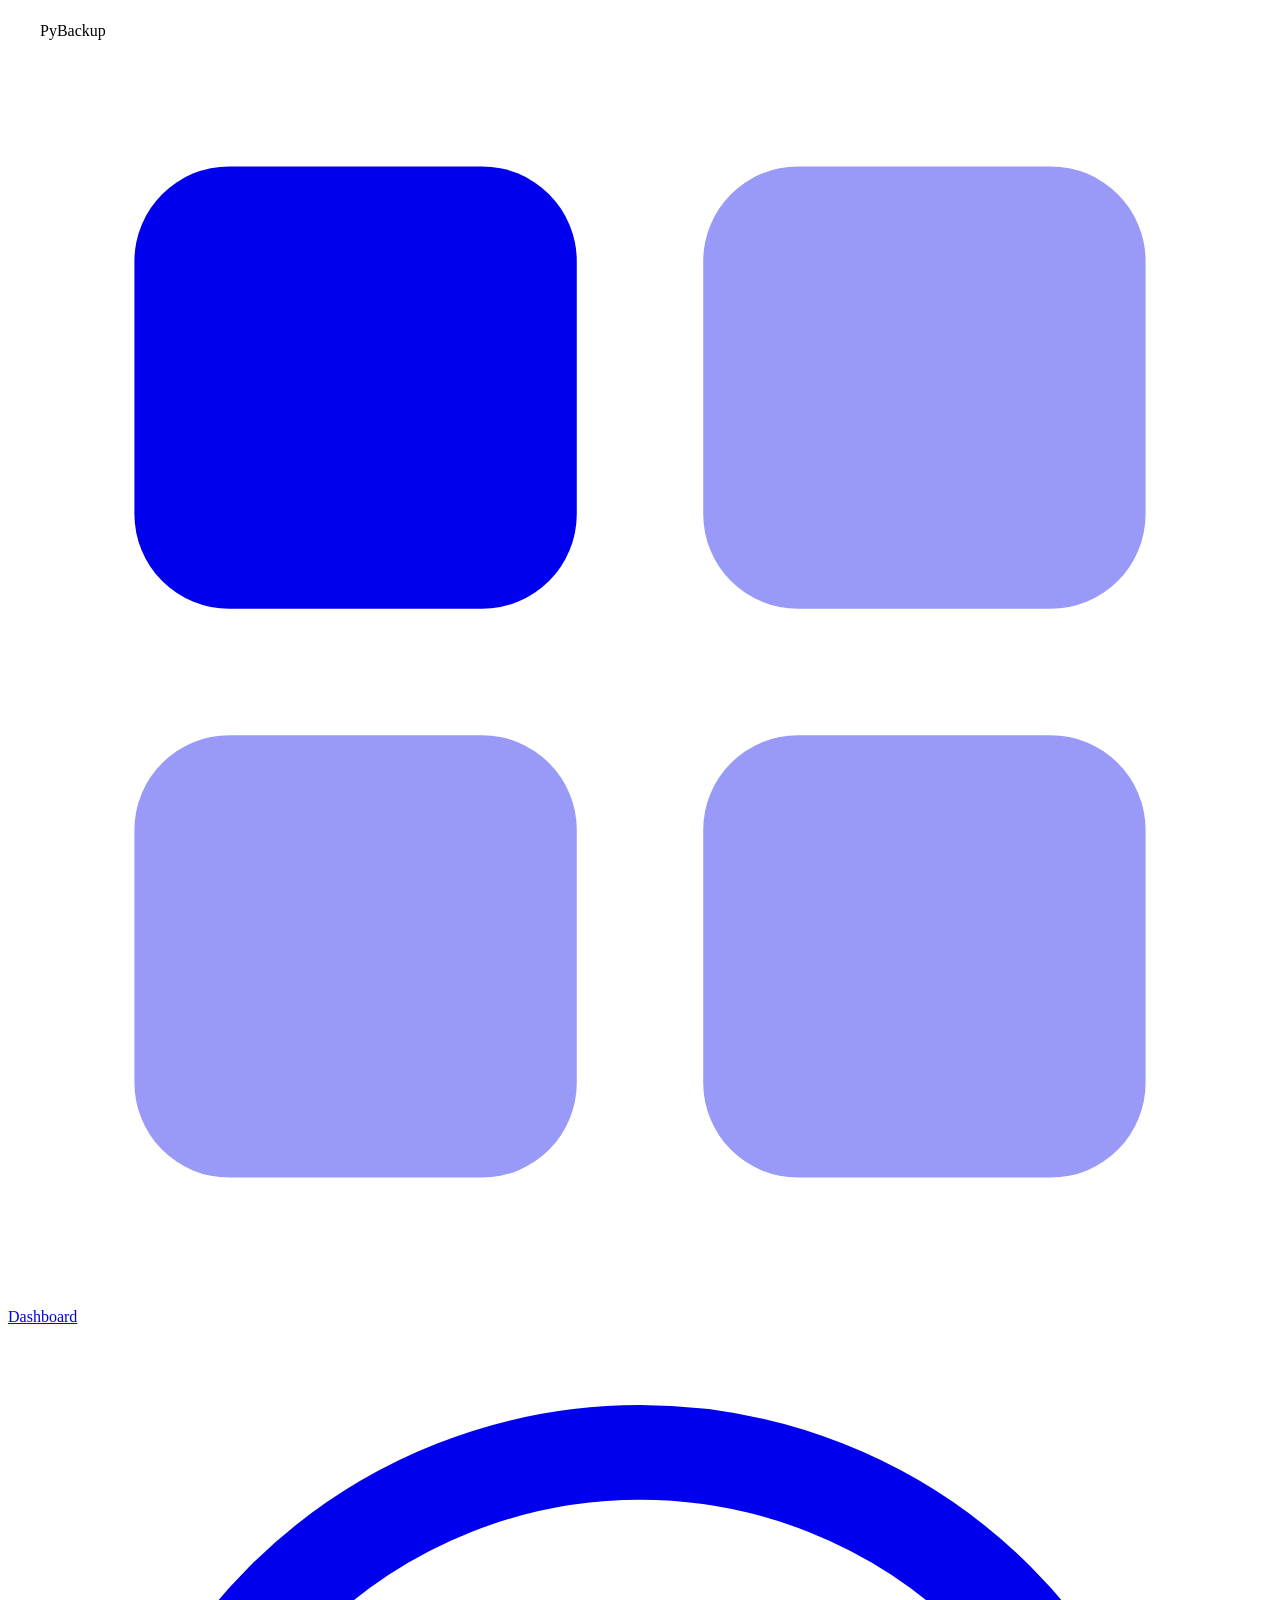
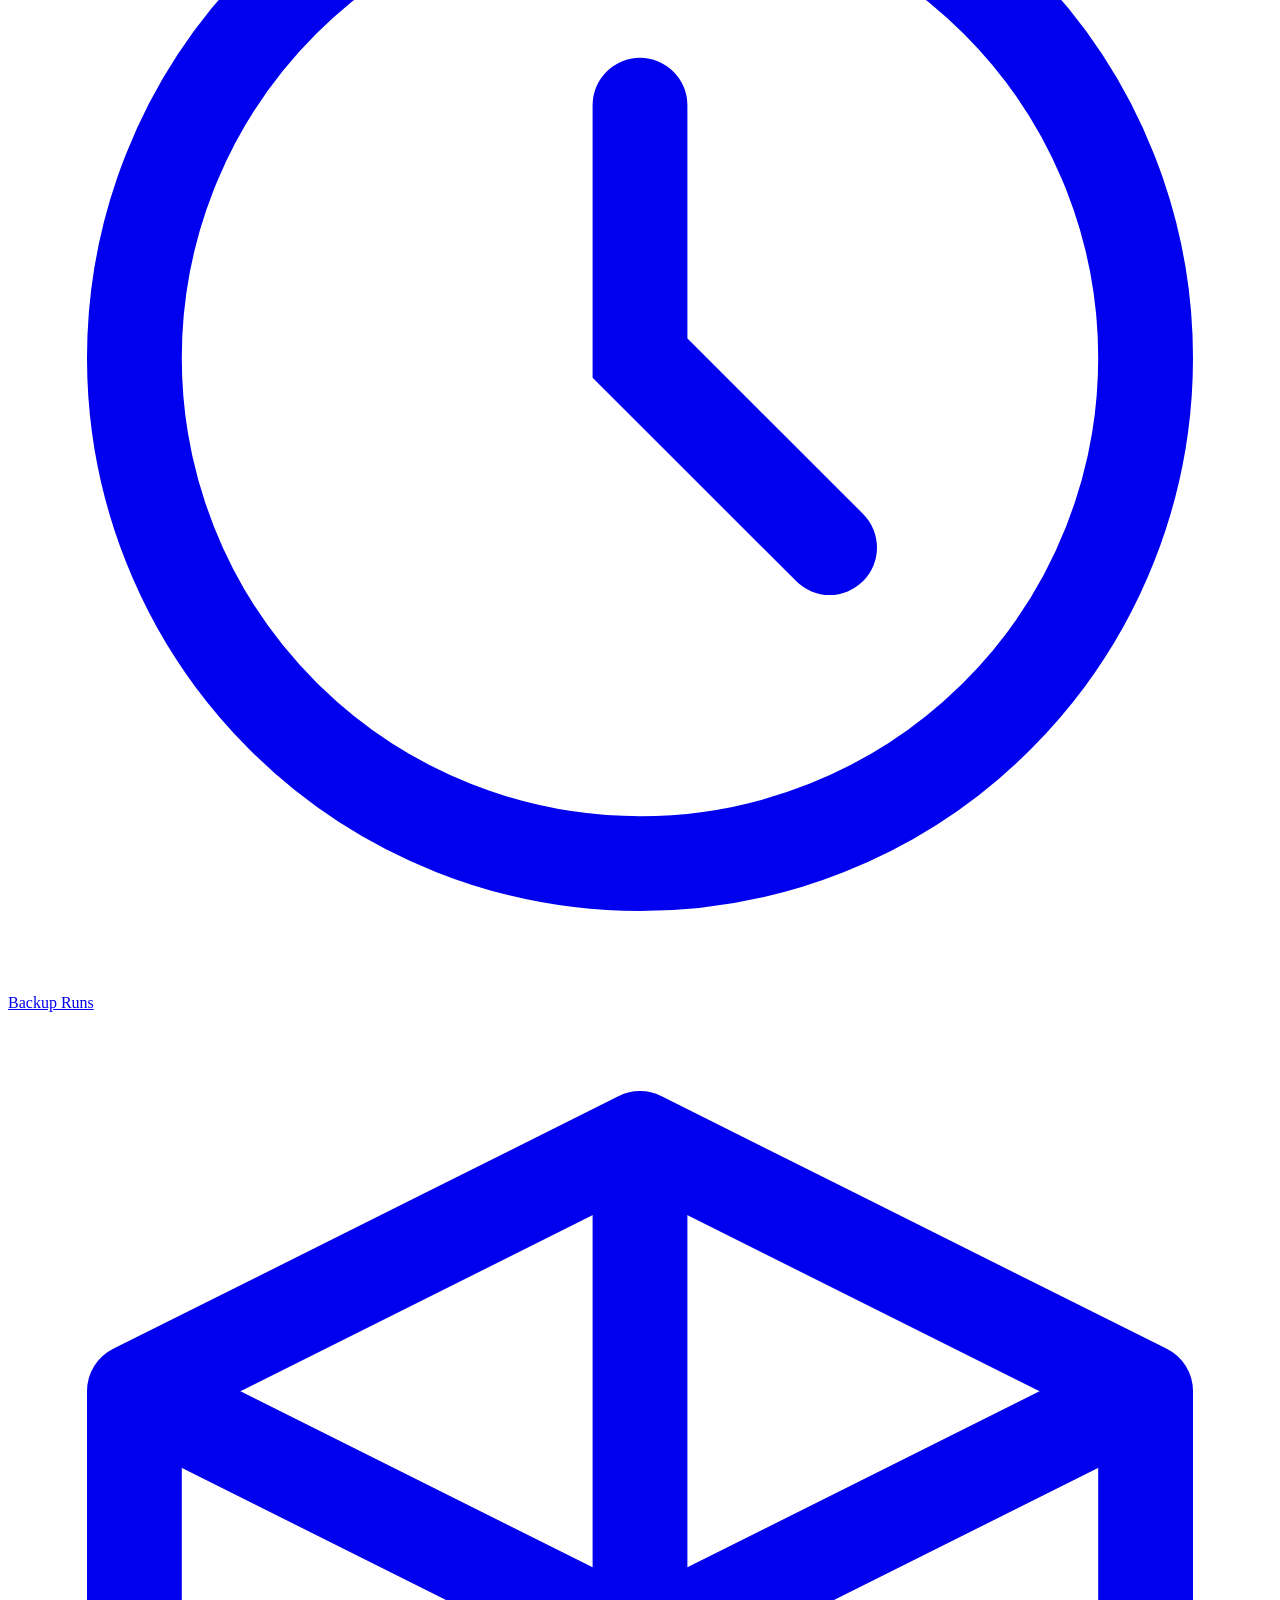
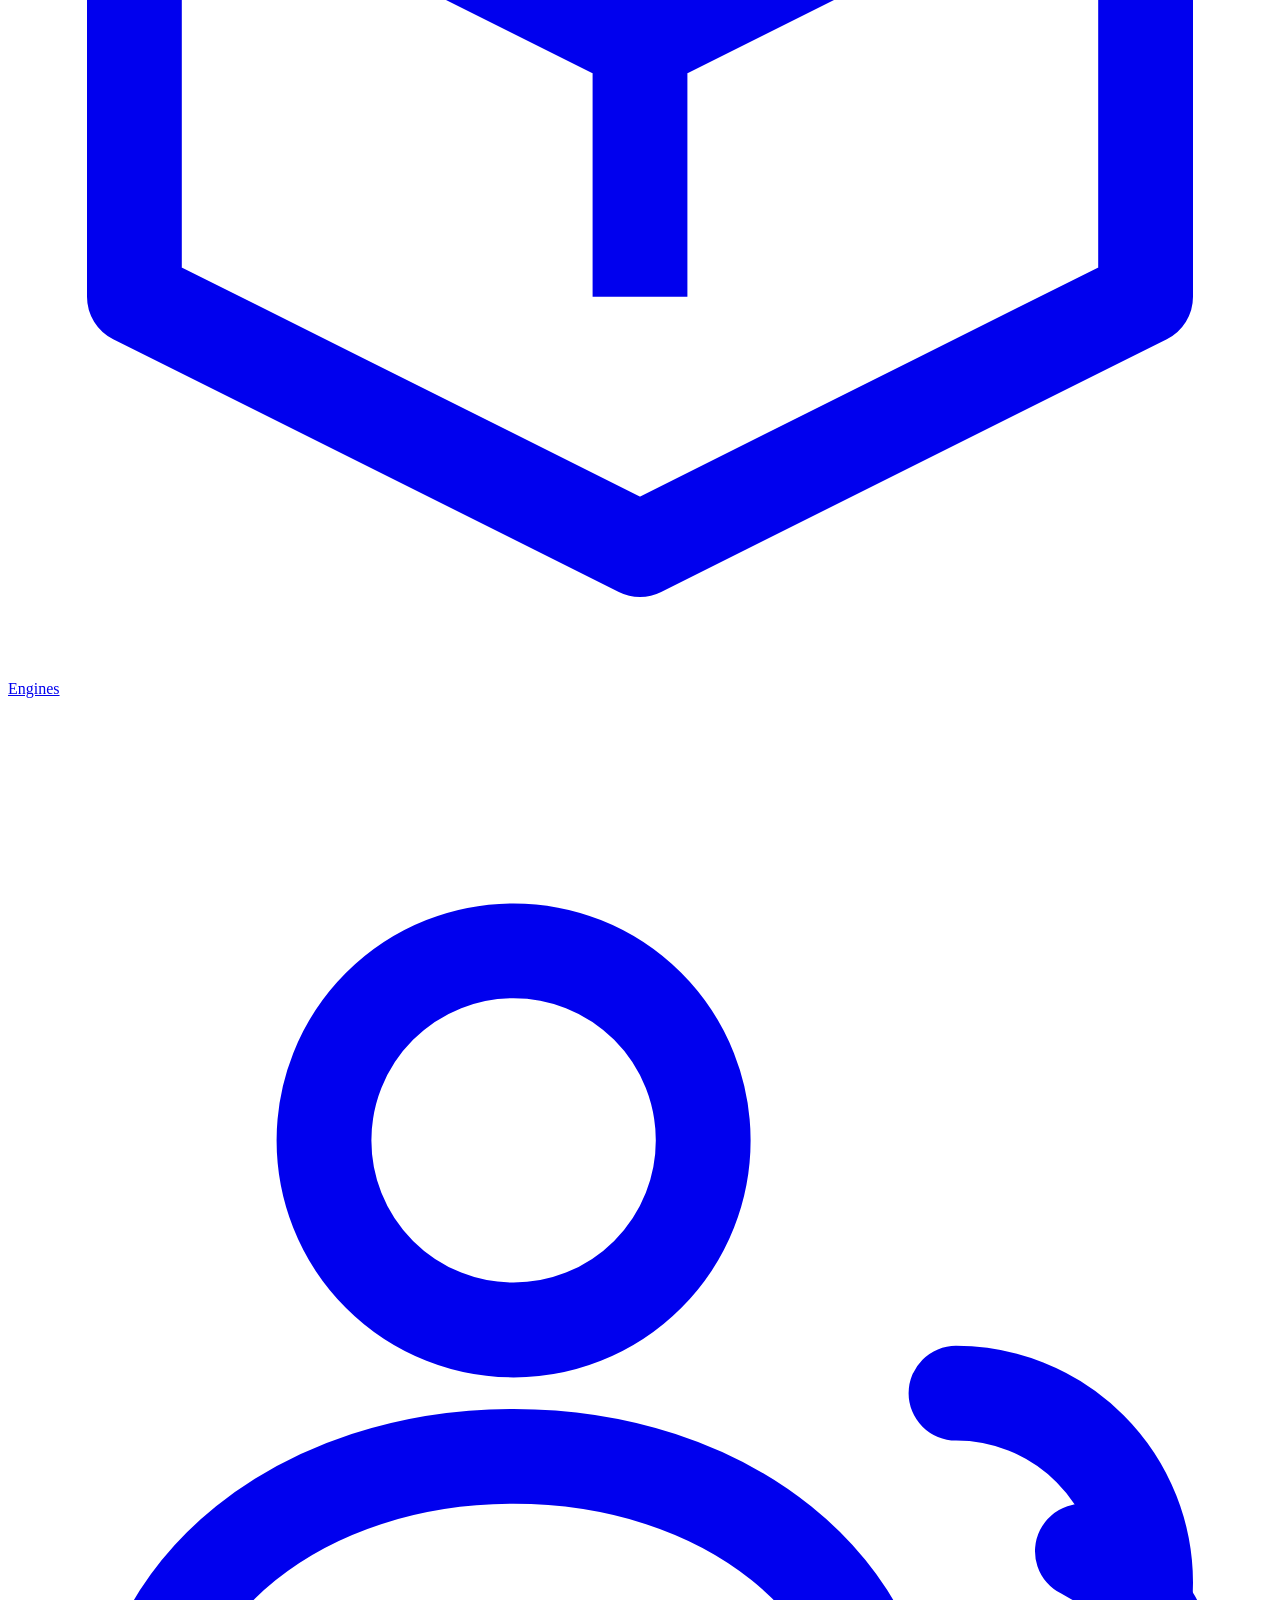
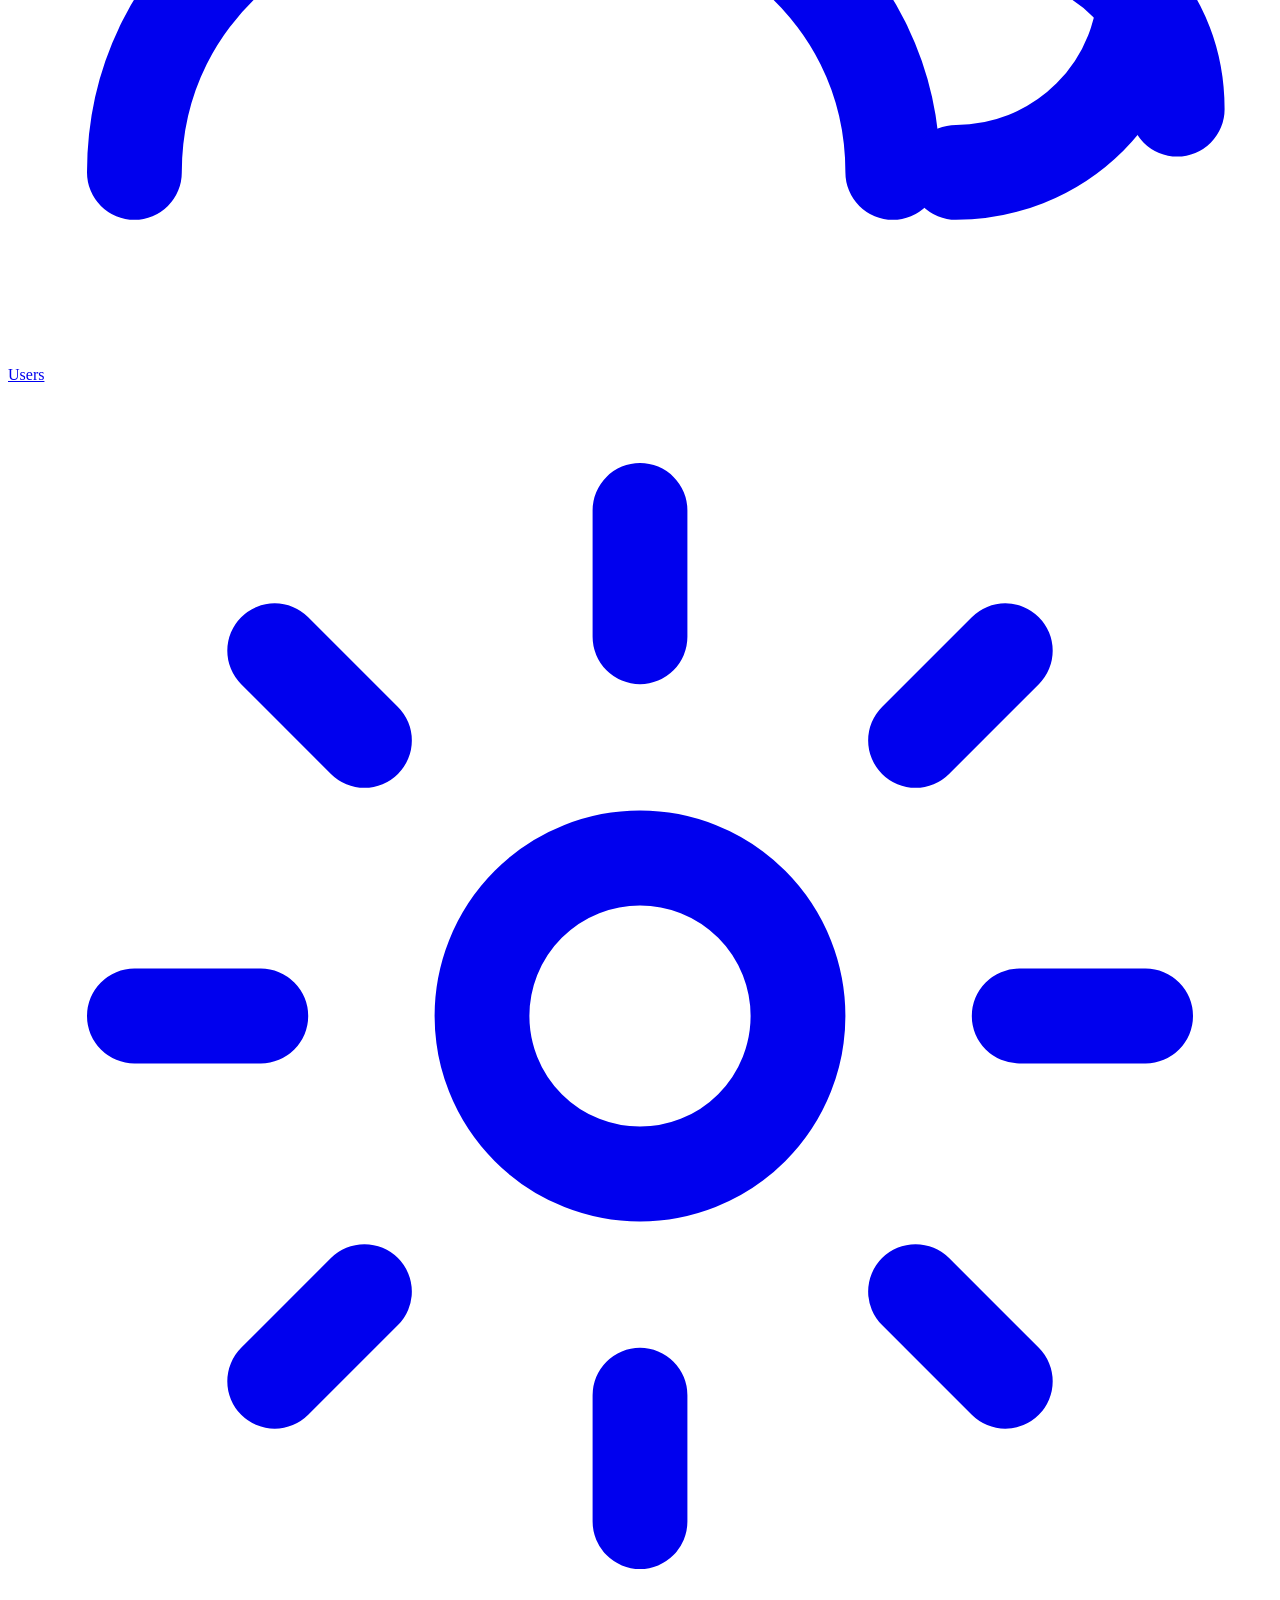
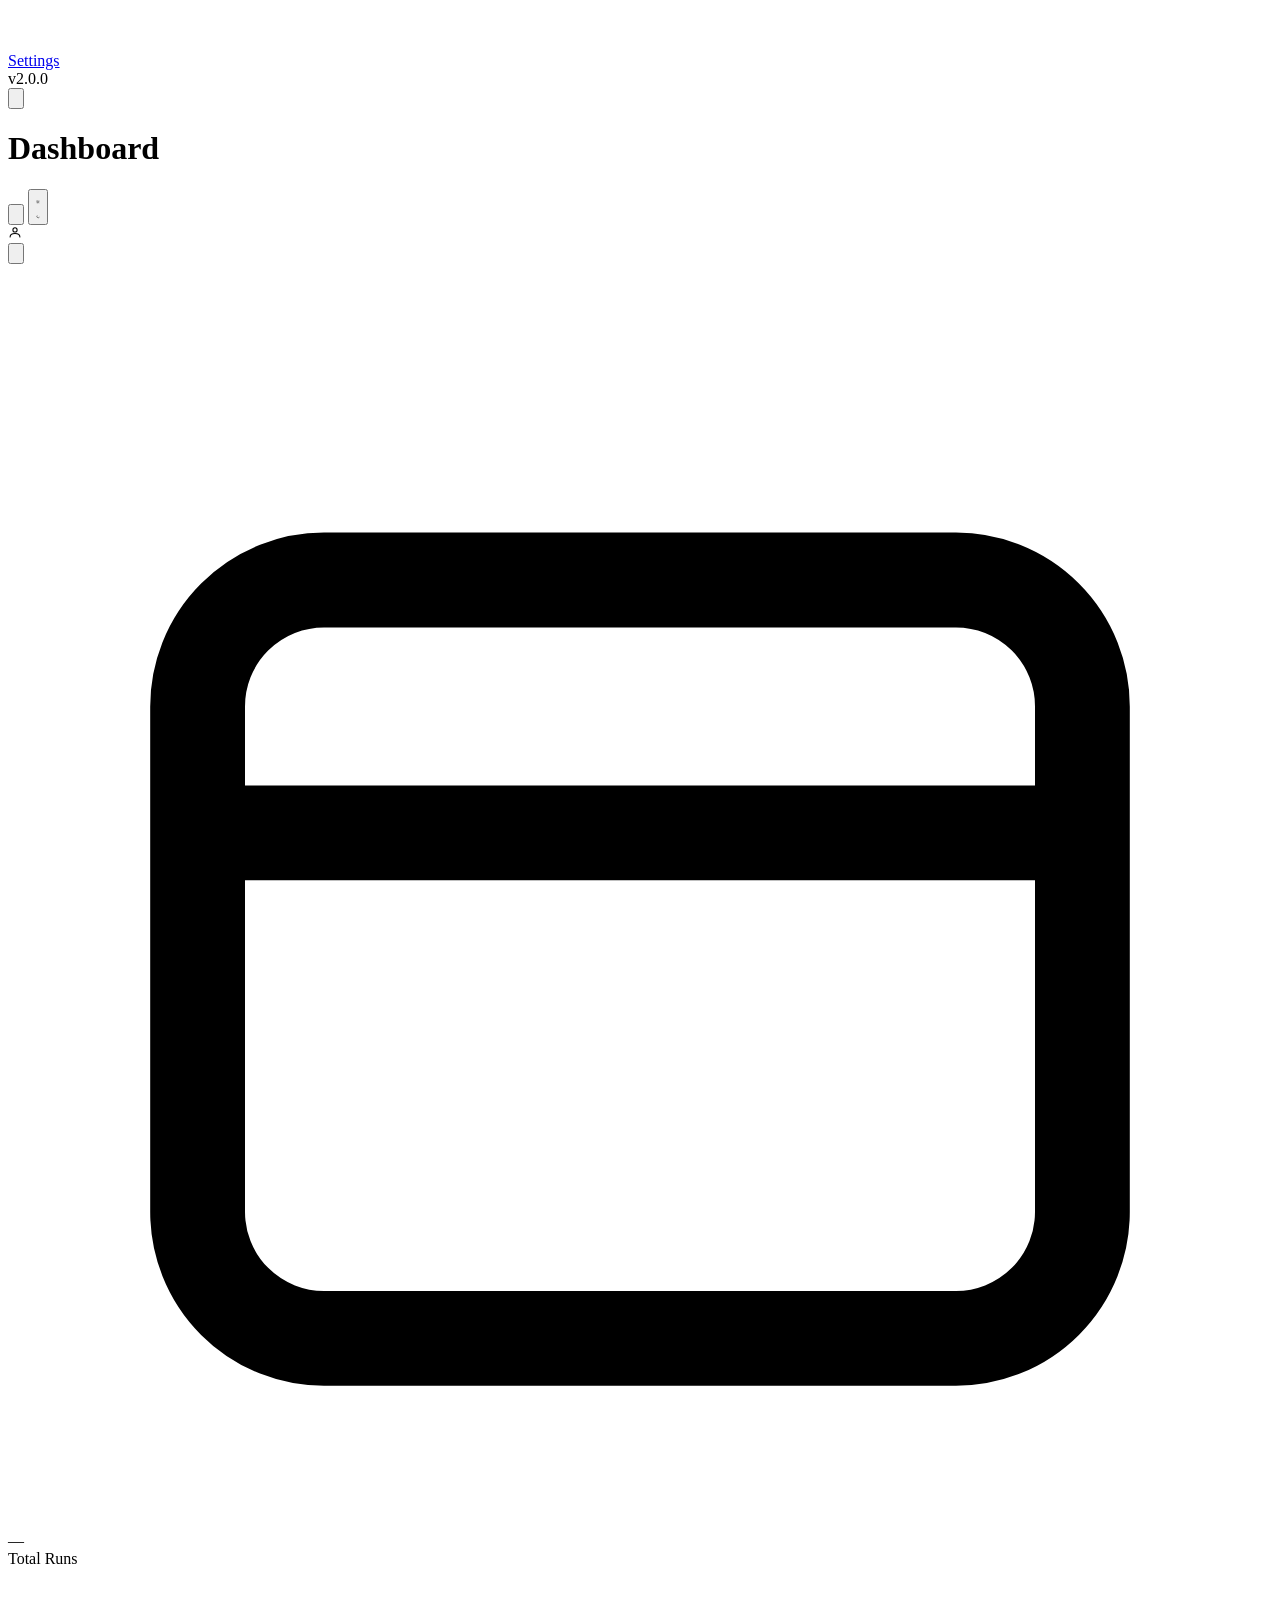
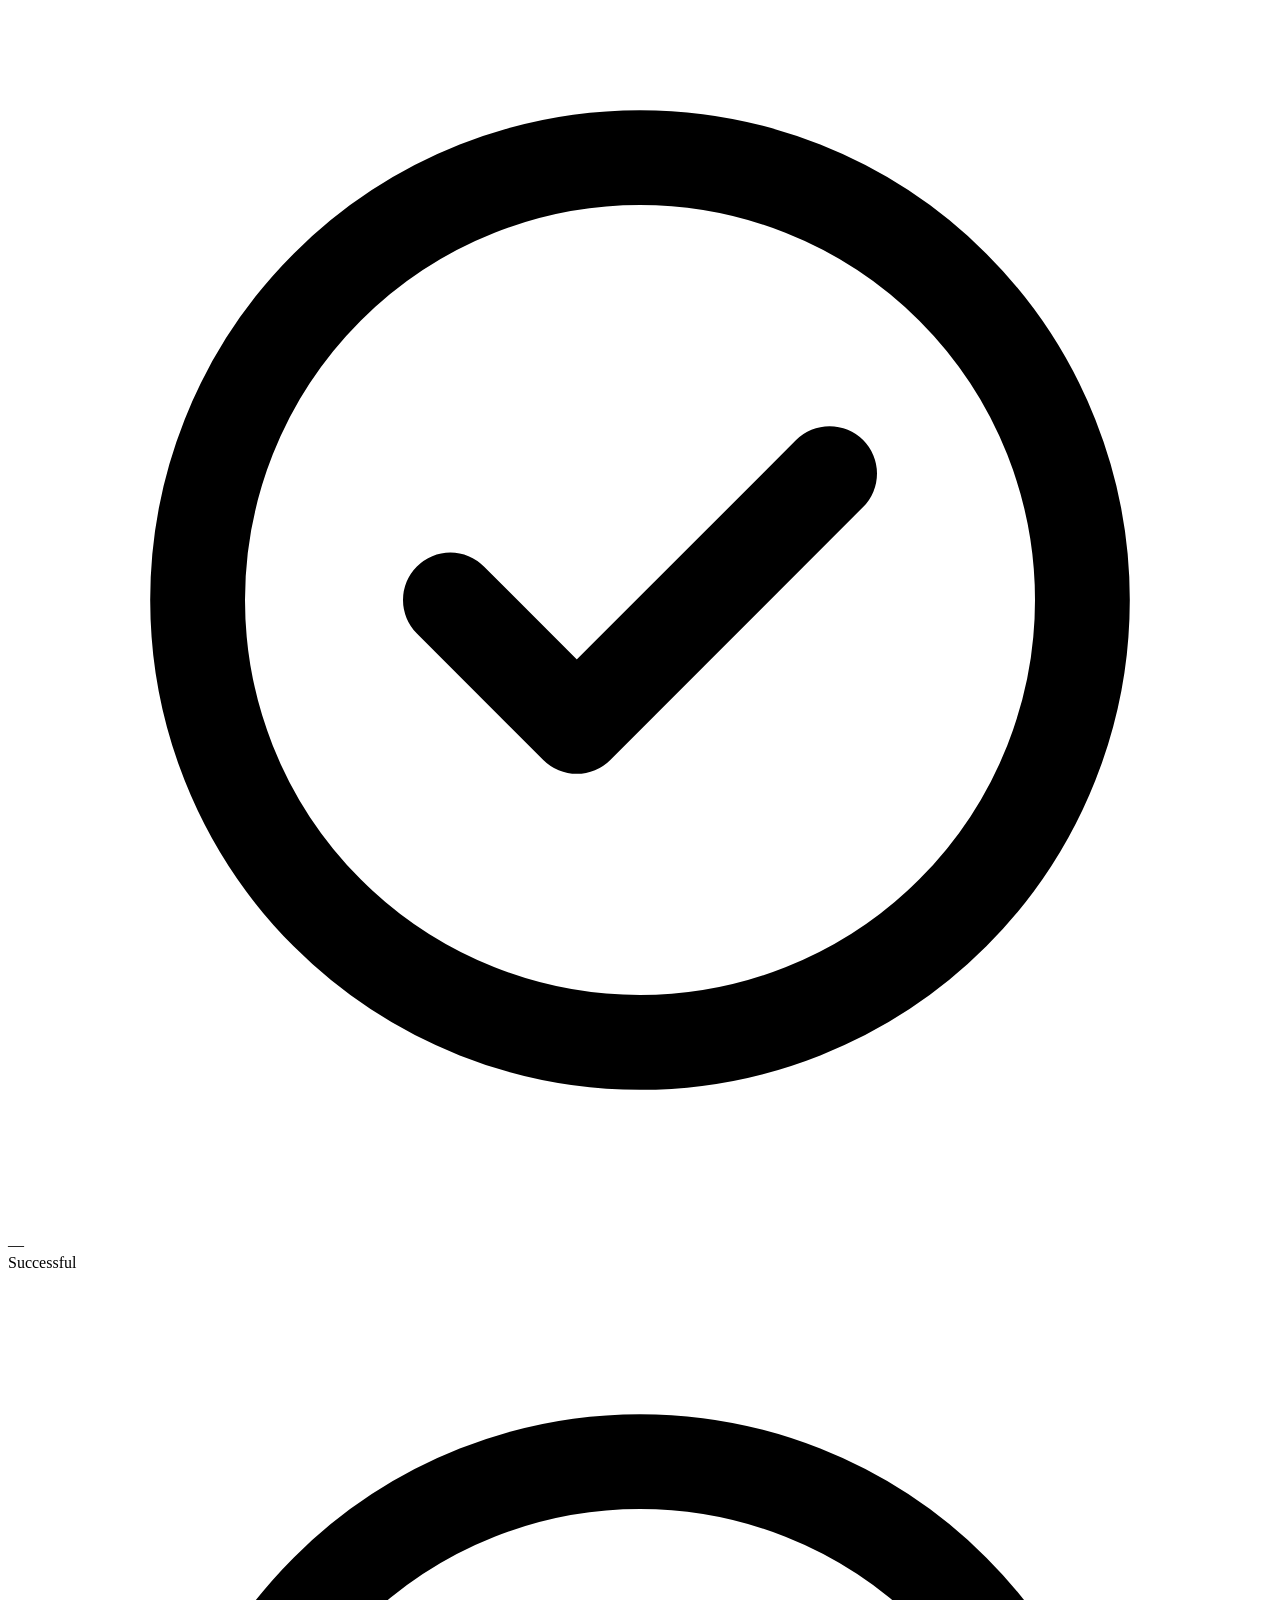
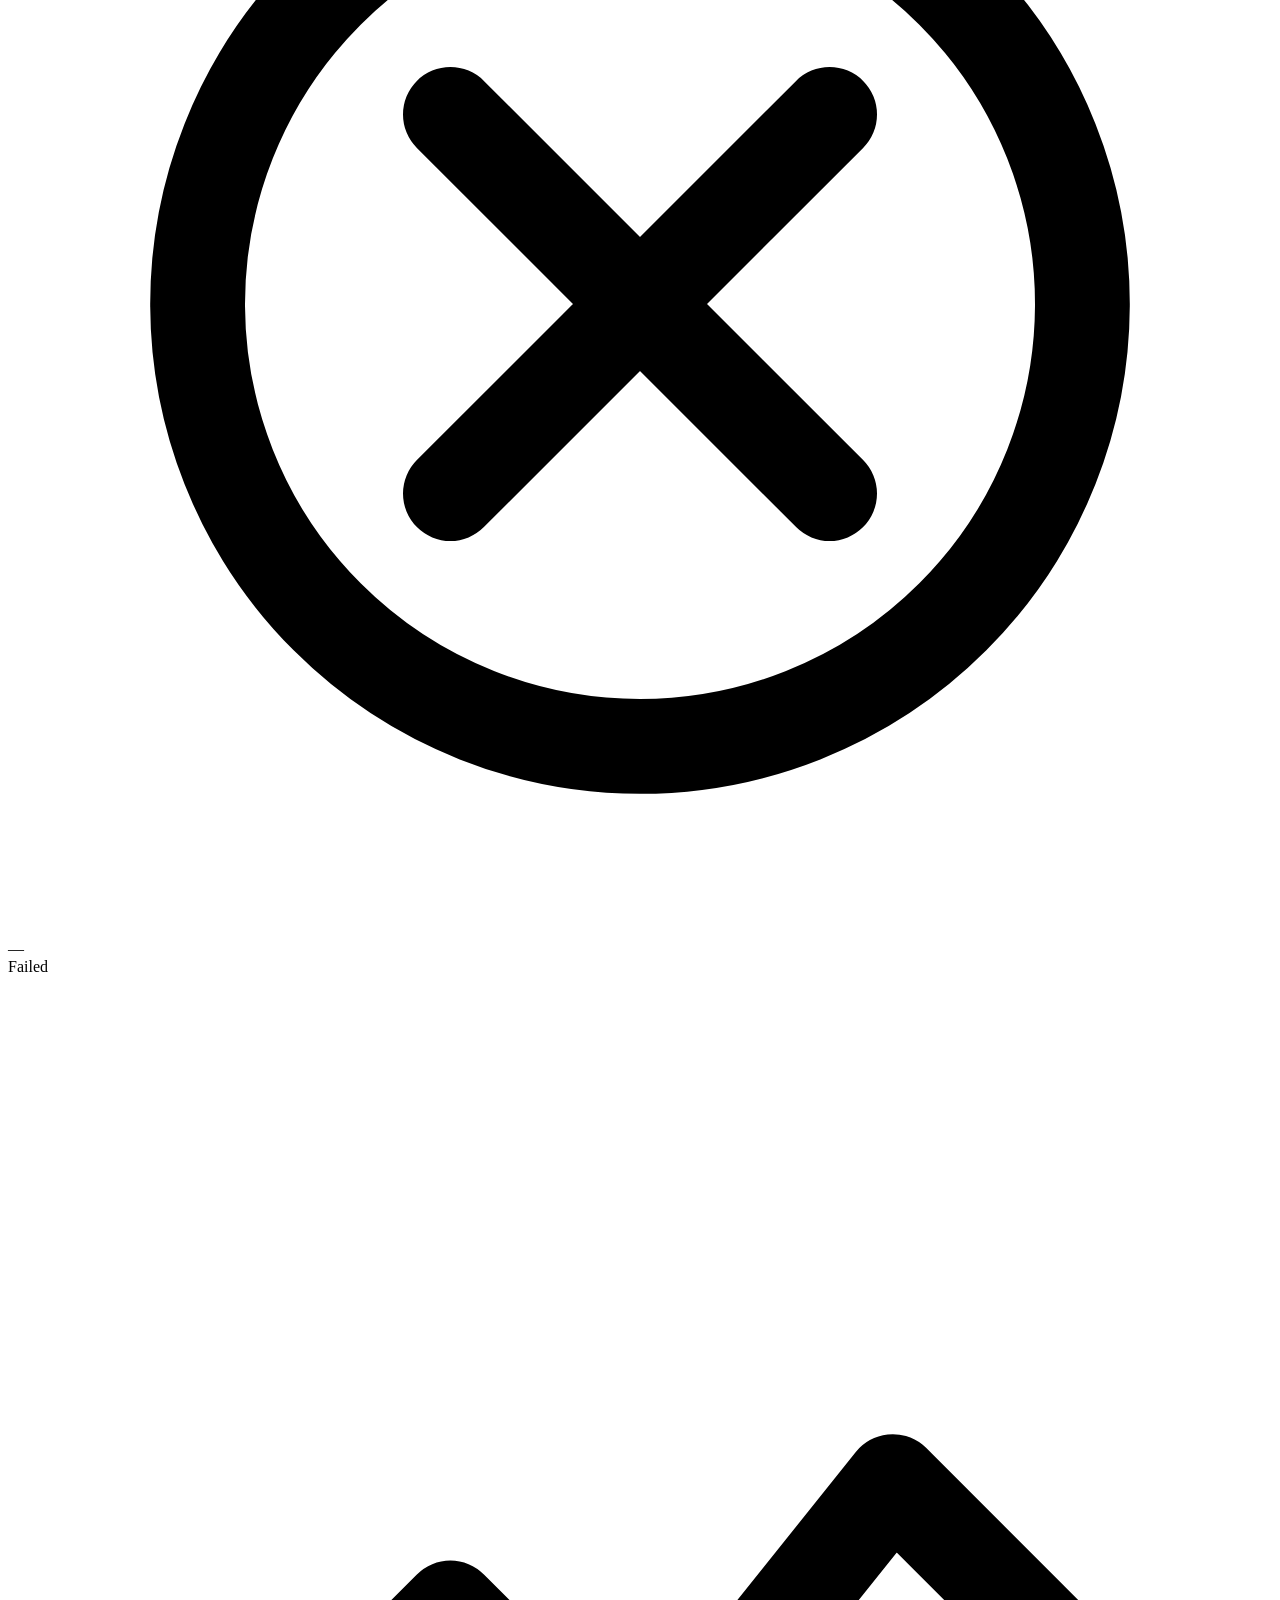
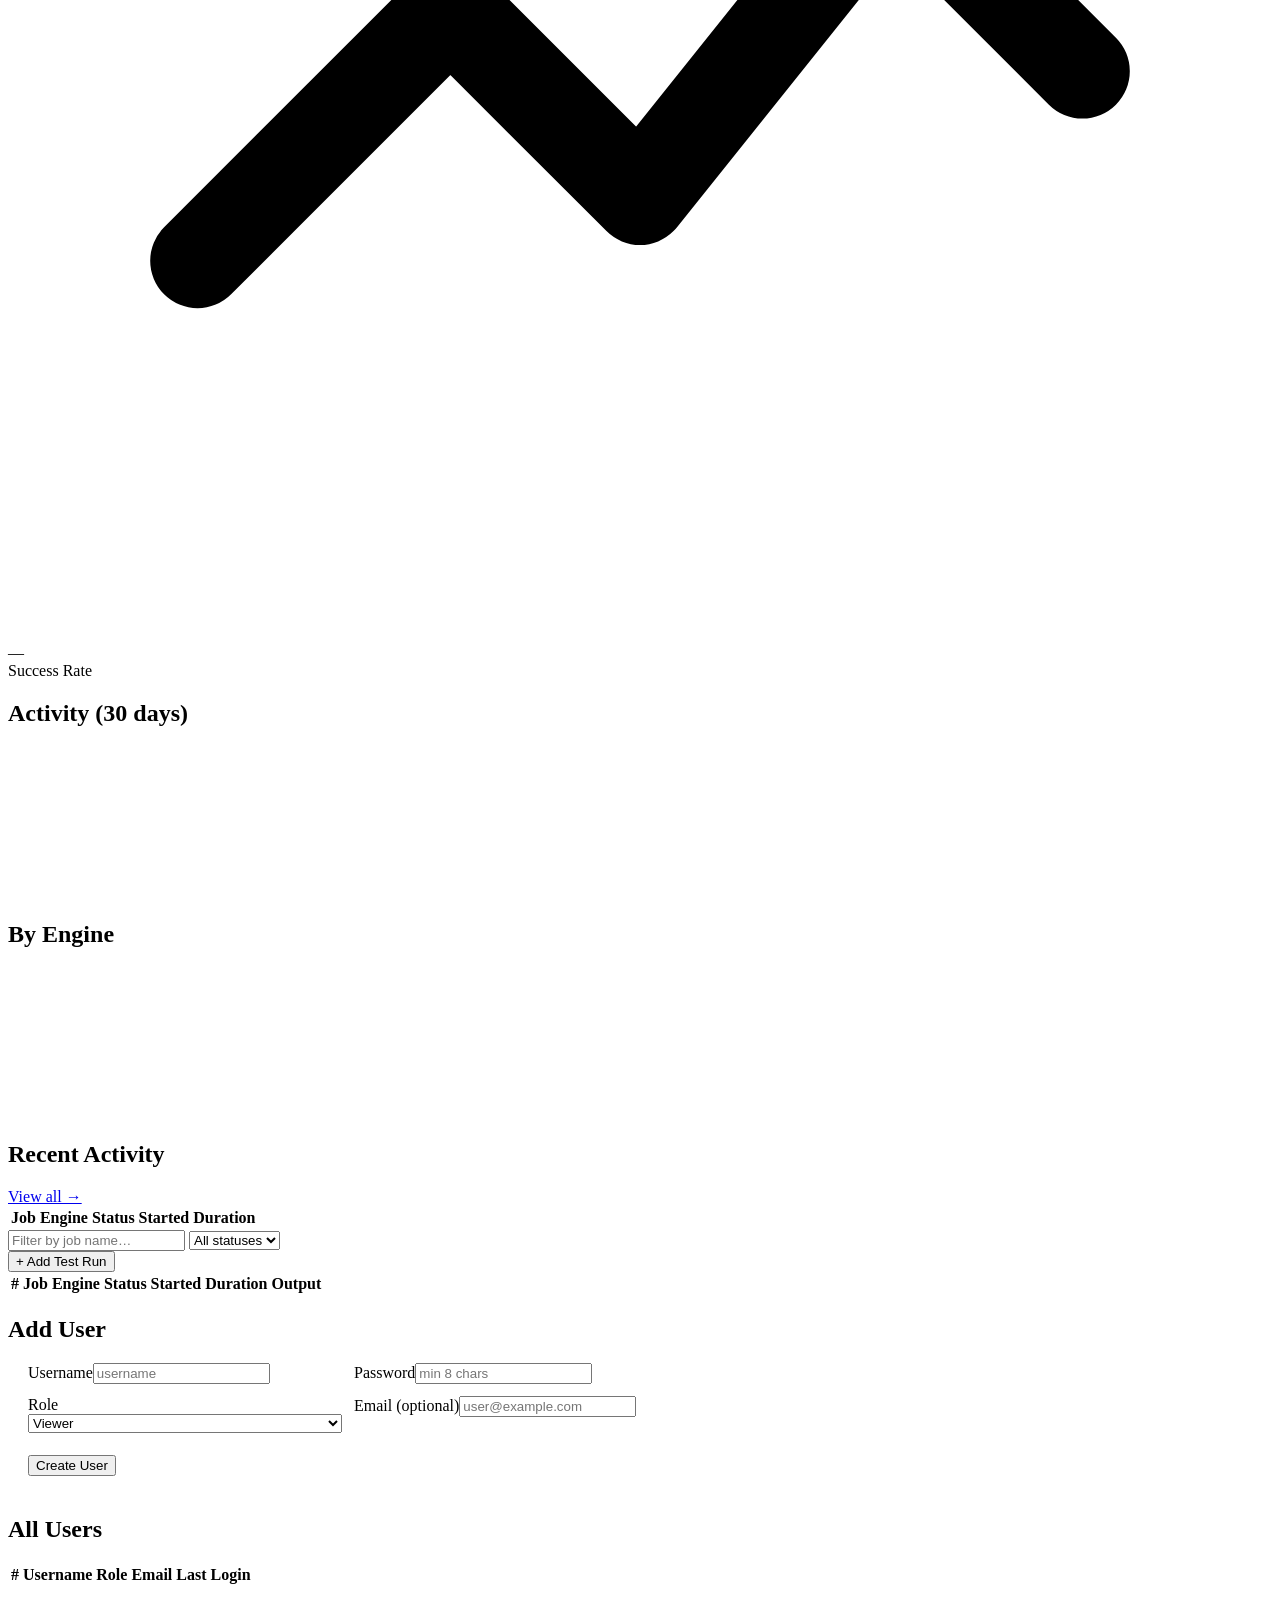
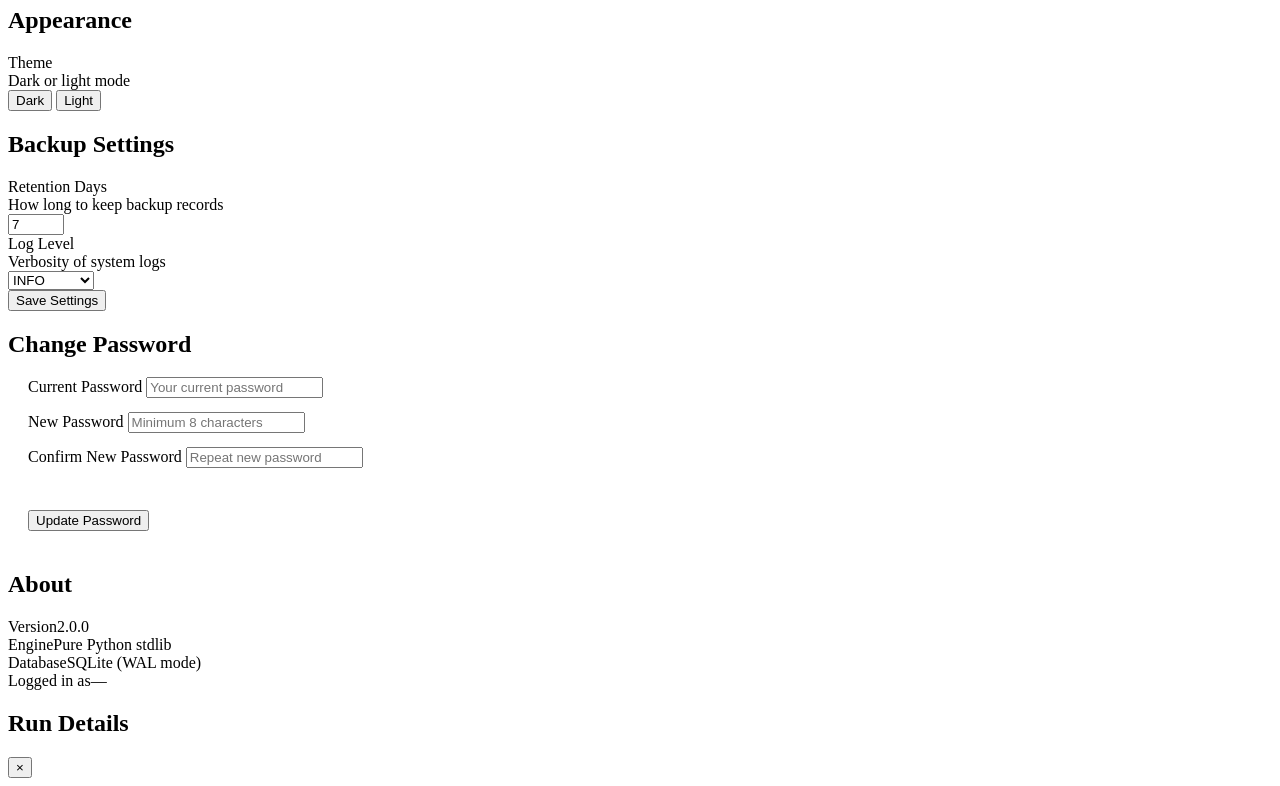
==== pybackup/static/index.html @ f3ea87f6 "Add Login System" ====
<!DOCTYPE html>
<html lang="en" data-theme="dark">
<head>
  <meta charset="UTF-8"/>
  <meta name="viewport" content="width=device-width, initial-scale=1.0"/>
  <title>PyBackup — Dashboard</title>
  <link rel="preconnect" href="https://fonts.googleapis.com"/>
  <link rel="preconnect" href="https://fonts.gstatic.com" crossorigin/>
  <link href="https://fonts.googleapis.com/css2?family=Space+Grotesk:wght@400;500;600;700&family=Inter:wght@300;400;500;600&display=swap" rel="stylesheet"/>
  <link rel="stylesheet" href="/css/app.css"/>
</head>
<body>

<aside class="sidebar" id="sidebar">
  <div class="sidebar-logo">
    <svg width="28" height="28" viewBox="0 0 28 28" fill="none">
      <rect width="28" height="28" rx="8" fill="var(--accent)"/>
      <path d="M7 9h14M7 14h14M7 19h9" stroke="white" stroke-width="2" stroke-linecap="round"/>
    </svg>
    <span class="logo-text">PyBackup</span>
  </div>
  <nav class="sidebar-nav">
    <a class="nav-item active" data-view="dashboard" href="#">
      <svg viewBox="0 0 20 20" fill="none"><rect x="2" y="2" width="7" height="7" rx="1.5" fill="currentColor"/><rect x="11" y="2" width="7" height="7" rx="1.5" fill="currentColor" opacity=".4"/><rect x="2" y="11" width="7" height="7" rx="1.5" fill="currentColor" opacity=".4"/><rect x="11" y="11" width="7" height="7" rx="1.5" fill="currentColor" opacity=".4"/></svg>
      Dashboard
    </a>
    <a class="nav-item" data-view="runs" href="#">
      <svg viewBox="0 0 20 20" fill="none"><circle cx="10" cy="10" r="8" stroke="currentColor" stroke-width="1.5"/><path d="M10 6v4l3 3" stroke="currentColor" stroke-width="1.5" stroke-linecap="round"/></svg>
      Backup Runs
    </a>
    <a class="nav-item" data-view="engines" href="#">
      <svg viewBox="0 0 20 20" fill="none"><path d="M10 2L2 6v8l8 4 8-4V6l-8-4z" stroke="currentColor" stroke-width="1.5" stroke-linejoin="round"/><path d="M10 2v12M2 6l8 4 8-4" stroke="currentColor" stroke-width="1.5"/></svg>
      Engines
    </a>
    <a class="nav-item" data-view="users" href="#">
      <svg viewBox="0 0 20 20" fill="none"><circle cx="8" cy="7" r="3" stroke="currentColor" stroke-width="1.5"/><path d="M2 17c0-3 2.7-5 6-5s6 2 6 5" stroke="currentColor" stroke-width="1.5" stroke-linecap="round"/><path d="M15 11a3 3 0 0 1 0 6" stroke="currentColor" stroke-width="1.5" stroke-linecap="round"/><path d="M17 13.5c.8.4 1.5 1.3 1.5 2.5" stroke="currentColor" stroke-width="1.5" stroke-linecap="round"/></svg>
      Users
    </a>
    <a class="nav-item" data-view="settings" href="#">
      <svg viewBox="0 0 20 20" fill="none"><circle cx="10" cy="10" r="2.5" stroke="currentColor" stroke-width="1.5"/><path d="M10 2v2M10 16v2M2 10h2M16 10h2M4.22 4.22l1.42 1.42M14.36 14.36l1.42 1.42M4.22 15.78l1.42-1.42M14.36 5.64l1.42-1.42" stroke="currentColor" stroke-width="1.5" stroke-linecap="round"/></svg>
      Settings
    </a>
  </nav>
  <div class="sidebar-footer">
    <span class="version-badge">v2.0.0</span>
  </div>
</aside>

<div class="main-wrapper">
  <header class="topbar">
    <div class="topbar-left">
      <button class="menu-btn" id="menuToggle">
        <svg viewBox="0 0 20 20" fill="none"><path d="M3 5h14M3 10h14M3 15h14" stroke="currentColor" stroke-width="1.5" stroke-linecap="round"/></svg>
      </button>
      <h1 class="topbar-title" id="pageTitle">Dashboard</h1>
    </div>
    <div class="topbar-right">
      <div class="status-dot" id="statusDot"></div>
      <button class="icon-btn" id="refreshBtn">
        <svg viewBox="0 0 20 20" fill="none"><path d="M4 10a6 6 0 1 0 1.2-3.6" stroke="currentColor" stroke-width="1.5" stroke-linecap="round"/><path d="M4 5v4h4" stroke="currentColor" stroke-width="1.5" stroke-linecap="round" stroke-linejoin="round"/></svg>
      </button>
      <button class="theme-toggle" id="themeToggle">
        <svg class="icon-sun" viewBox="0 0 20 20" fill="none"><circle cx="10" cy="10" r="4" stroke="currentColor" stroke-width="1.5"/><path d="M10 2v2M10 16v2M2 10h2M16 10h2M4.22 4.22l1.42 1.42M14.36 14.36l1.42 1.42M4.22 15.78l1.42-1.42M14.36 5.64l1.42-1.42" stroke="currentColor" stroke-width="1.5" stroke-linecap="round"/></svg>
        <svg class="icon-moon" viewBox="0 0 20 20" fill="none"><path d="M17 13A7 7 0 0 1 7 3a7 7 0 1 0 10 10z" stroke="currentColor" stroke-width="1.5" stroke-linecap="round"/></svg>
      </button>
      <div class="user-chip">
        <svg viewBox="0 0 20 20" fill="none" width="14" height="14"><circle cx="10" cy="7" r="3" stroke="currentColor" stroke-width="1.5"/><path d="M3 17c0-3 3.1-5 7-5s7 2 7 5" stroke="currentColor" stroke-width="1.5" stroke-linecap="round"/></svg>
        <span id="userBadge"></span>
      </div>
      <button class="icon-btn" id="logoutBtn" title="Logout">
        <svg viewBox="0 0 20 20" fill="none"><path d="M13 15l3-5-3-5M16 10H8M8 4H5a1 1 0 0 0-1 1v10a1 1 0 0 0 1 1h3" stroke="currentColor" stroke-width="1.5" stroke-linecap="round" stroke-linejoin="round"/></svg>
      </button>
    </div>
  </header>

  <!-- Dashboard -->
  <section class="view active" id="view-dashboard">
    <div class="stats-grid">
      <div class="stat-card"><div class="stat-icon stat-blue"><svg viewBox="0 0 20 20" fill="none"><rect x="3" y="5" width="14" height="12" rx="2" stroke="currentColor" stroke-width="1.5"/><path d="M3 9h14" stroke="currentColor" stroke-width="1.5"/></svg></div><div class="stat-body"><div class="stat-value" id="valTotal">—</div><div class="stat-label">Total Runs</div></div></div>
      <div class="stat-card"><div class="stat-icon stat-green"><svg viewBox="0 0 20 20" fill="none"><circle cx="10" cy="10" r="7" stroke="currentColor" stroke-width="1.5"/><path d="M7 10l2 2 4-4" stroke="currentColor" stroke-width="1.5" stroke-linecap="round" stroke-linejoin="round"/></svg></div><div class="stat-body"><div class="stat-value" id="valSuccess">—</div><div class="stat-label">Successful</div></div></div>
      <div class="stat-card"><div class="stat-icon stat-red"><svg viewBox="0 0 20 20" fill="none"><circle cx="10" cy="10" r="7" stroke="currentColor" stroke-width="1.5"/><path d="M13 7l-6 6M7 7l6 6" stroke="currentColor" stroke-width="1.5" stroke-linecap="round"/></svg></div><div class="stat-body"><div class="stat-value" id="valFailed">—</div><div class="stat-label">Failed</div></div></div>
      <div class="stat-card"><div class="stat-icon stat-purple"><svg viewBox="0 0 20 20" fill="none"><path d="M3 14l4-4 3 3 4-5 3 3" stroke="currentColor" stroke-width="1.5" stroke-linecap="round" stroke-linejoin="round"/></svg></div><div class="stat-body"><div class="stat-value" id="valRate">—</div><div class="stat-label">Success Rate</div></div></div>
    </div>
    <div class="panel-row">
      <div class="panel" style="flex:2"><div class="panel-header"><h2>Activity (30 days)</h2></div><div class="chart-container"><canvas id="activityChart"></canvas></div></div>
      <div class="panel" style="flex:1"><div class="panel-header"><h2>By Engine</h2></div><div class="chart-container"><canvas id="engineChart"></canvas></div></div>
    </div>
    <div class="panel">
      <div class="panel-header"><h2>Recent Activity</h2><a class="panel-link" data-view="runs" href="#">View all →</a></div>
      <div class="table-wrap">
        <table class="data-table"><thead><tr><th>Job</th><th>Engine</th><th>Status</th><th>Started</th><th>Duration</th></tr></thead><tbody id="recentBody"></tbody></table>
      </div>
    </div>
  </section>

  <!-- Runs -->
  <section class="view" id="view-runs">
    <div class="runs-toolbar">
      <div class="filter-group">
        <input class="search-input" id="runSearch" type="text" placeholder="Filter by job name…"/>
        <select class="select-input" id="runStatusFilter">
          <option value="">All statuses</option>
          <option value="success">Success</option>
          <option value="failed">Failed</option>
          <option value="crashed">Crashed</option>
          <option value="running">Running</option>
        </select>
      </div>
      <button class="btn btn-primary" id="addTestRunBtn">+ Add Test Run</button>
    </div>
    <div class="panel">
      <div class="table-wrap">
        <table class="data-table"><thead><tr><th>#</th><th>Job</th><th>Engine</th><th>Status</th><th>Started</th><th>Duration</th><th>Output</th><th></th></tr></thead><tbody id="runsBody"></tbody></table>
      </div>
      <div class="pagination" id="runsPagination"></div>
    </div>
  </section>

  <!-- Engines -->
  <section class="view" id="view-engines">
    <div class="engines-grid" id="enginesGrid"></div>
  </section>

  <!-- Users (admin) -->
  <section class="view" id="view-users">
    <div class="panel" style="max-width:680px;margin-bottom:20px">
      <div class="panel-header"><h2>Add User</h2></div>
      <form id="addUserForm" style="padding:0 20px 20px">
        <div style="display:grid;grid-template-columns:1fr 1fr;gap:12px;margin-top:16px">
          <div><label class="form-label-sm">Username</label><input class="form-input-sm" id="newUsername" type="text" required placeholder="username"/></div>
          <div><label class="form-label-sm">Password</label><input class="form-input-sm" id="newPassword" type="password" required placeholder="min 8 chars" minlength="8"/></div>
          <div><label class="form-label-sm">Role</label>
            <select class="select-input" id="newRole" style="width:100%">
              <option value="viewer">Viewer</option>
              <option value="admin">Admin</option>
            </select>
          </div>
          <div><label class="form-label-sm">Email (optional)</label><input class="form-input-sm" id="newEmail" type="email" placeholder="user@example.com"/></div>
        </div>
        <div style="margin-top:8px;color:var(--red);font-size:.82rem" id="addUserError"></div>
        <button class="btn btn-primary" type="submit" style="margin-top:14px">Create User</button>
      </form>
    </div>
    <div class="panel" id="usersGrid">
      <div class="panel-header"><h2>All Users</h2></div>
      <div class="table-wrap">
        <table class="data-table"><thead><tr><th>#</th><th>Username</th><th>Role</th><th>Email</th><th>Last Login</th><th></th></tr></thead><tbody id="usersBody"></tbody></table>
      </div>
    </div>
  </section>

  <!-- Settings -->
  <section class="view" id="view-settings">
    <div class="panel settings-panel">
      <div class="panel-header"><h2>Appearance</h2></div>
      <div class="settings-form">
        <div class="setting-row">
          <div class="setting-info"><div class="setting-label">Theme</div><div class="setting-desc">Dark or light mode</div></div>
          <div class="theme-selector">
            <button class="theme-btn active" data-theme-val="dark">Dark</button>
            <button class="theme-btn" data-theme-val="light">Light</button>
          </div>
        </div>
      </div>
    </div>

    <div class="panel settings-panel">
      <div class="panel-header"><h2>Backup Settings</h2></div>
      <div class="settings-form">
        <div class="setting-row">
          <div class="setting-info"><div class="setting-label">Retention Days</div><div class="setting-desc">How long to keep backup records</div></div>
          <input class="setting-input" type="number" id="retentionDays" min="1" max="365" value="7"/>
        </div>
        <div class="setting-row">
          <div class="setting-info"><div class="setting-label">Log Level</div><div class="setting-desc">Verbosity of system logs</div></div>
          <select class="select-input" id="logLevel">
            <option value="DEBUG">DEBUG</option>
            <option value="INFO" selected>INFO</option>
            <option value="WARNING">WARNING</option>
            <option value="ERROR">ERROR</option>
          </select>
        </div>
      </div>
      <div class="settings-actions">
        <button class="btn btn-primary" id="saveSettingsBtn">Save Settings</button>
        <span class="save-status" id="saveStatus"></span>
      </div>
    </div>

    <div class="panel settings-panel">
      <div class="panel-header"><h2>Change Password</h2></div>
      <form id="changePasswordForm" style="padding:0 20px 20px">
        <div style="display:flex;flex-direction:column;gap:14px;margin-top:16px;max-width:340px">
          <div>
            <label class="form-label-sm">Current Password</label>
            <input class="form-input-sm" type="password" id="currentPassword" required placeholder="Your current password"/>
          </div>
          <div>
            <label class="form-label-sm">New Password</label>
            <input class="form-input-sm" type="password" id="newPassword2" required placeholder="Minimum 8 characters" minlength="8"/>
          </div>
          <div>
            <label class="form-label-sm">Confirm New Password</label>
            <input class="form-input-sm" type="password" id="confirmPassword" required placeholder="Repeat new password"/>
          </div>
          <div style="color:var(--red);font-size:.82rem" id="changePwError"></div>
          <div style="color:var(--green);font-size:.82rem" id="changePwOk"></div>
          <button class="btn btn-primary" type="submit" style="align-self:flex-start">Update Password</button>
        </div>
      </form>
    </div>

    <div class="panel settings-panel">
      <div class="panel-header"><h2>About</h2></div>
      <div class="about-grid">
        <div class="about-item"><span class="about-key">Version</span><span class="about-val">2.0.0</span></div>
        <div class="about-item"><span class="about-key">Engine</span><span class="about-val">Pure Python stdlib</span></div>
        <div class="about-item"><span class="about-key">Database</span><span class="about-val">SQLite (WAL mode)</span></div>
        <div class="about-item"><span class="about-key">Logged in as</span><span class="about-val" id="currentUserInfo">—</span></div>
      </div>
    </div>
  </section>
</div>

<div class="modal-overlay" id="modalOverlay">
  <div class="modal"><div class="modal-header"><h2 id="modalTitle">Run Details</h2><button class="modal-close" id="modalClose">×</button></div><div class="modal-body" id="modalBody"></div></div>
</div>
<div class="toast" id="toast"></div>
<script src="/js/app.js"></script>
</body>
</html>
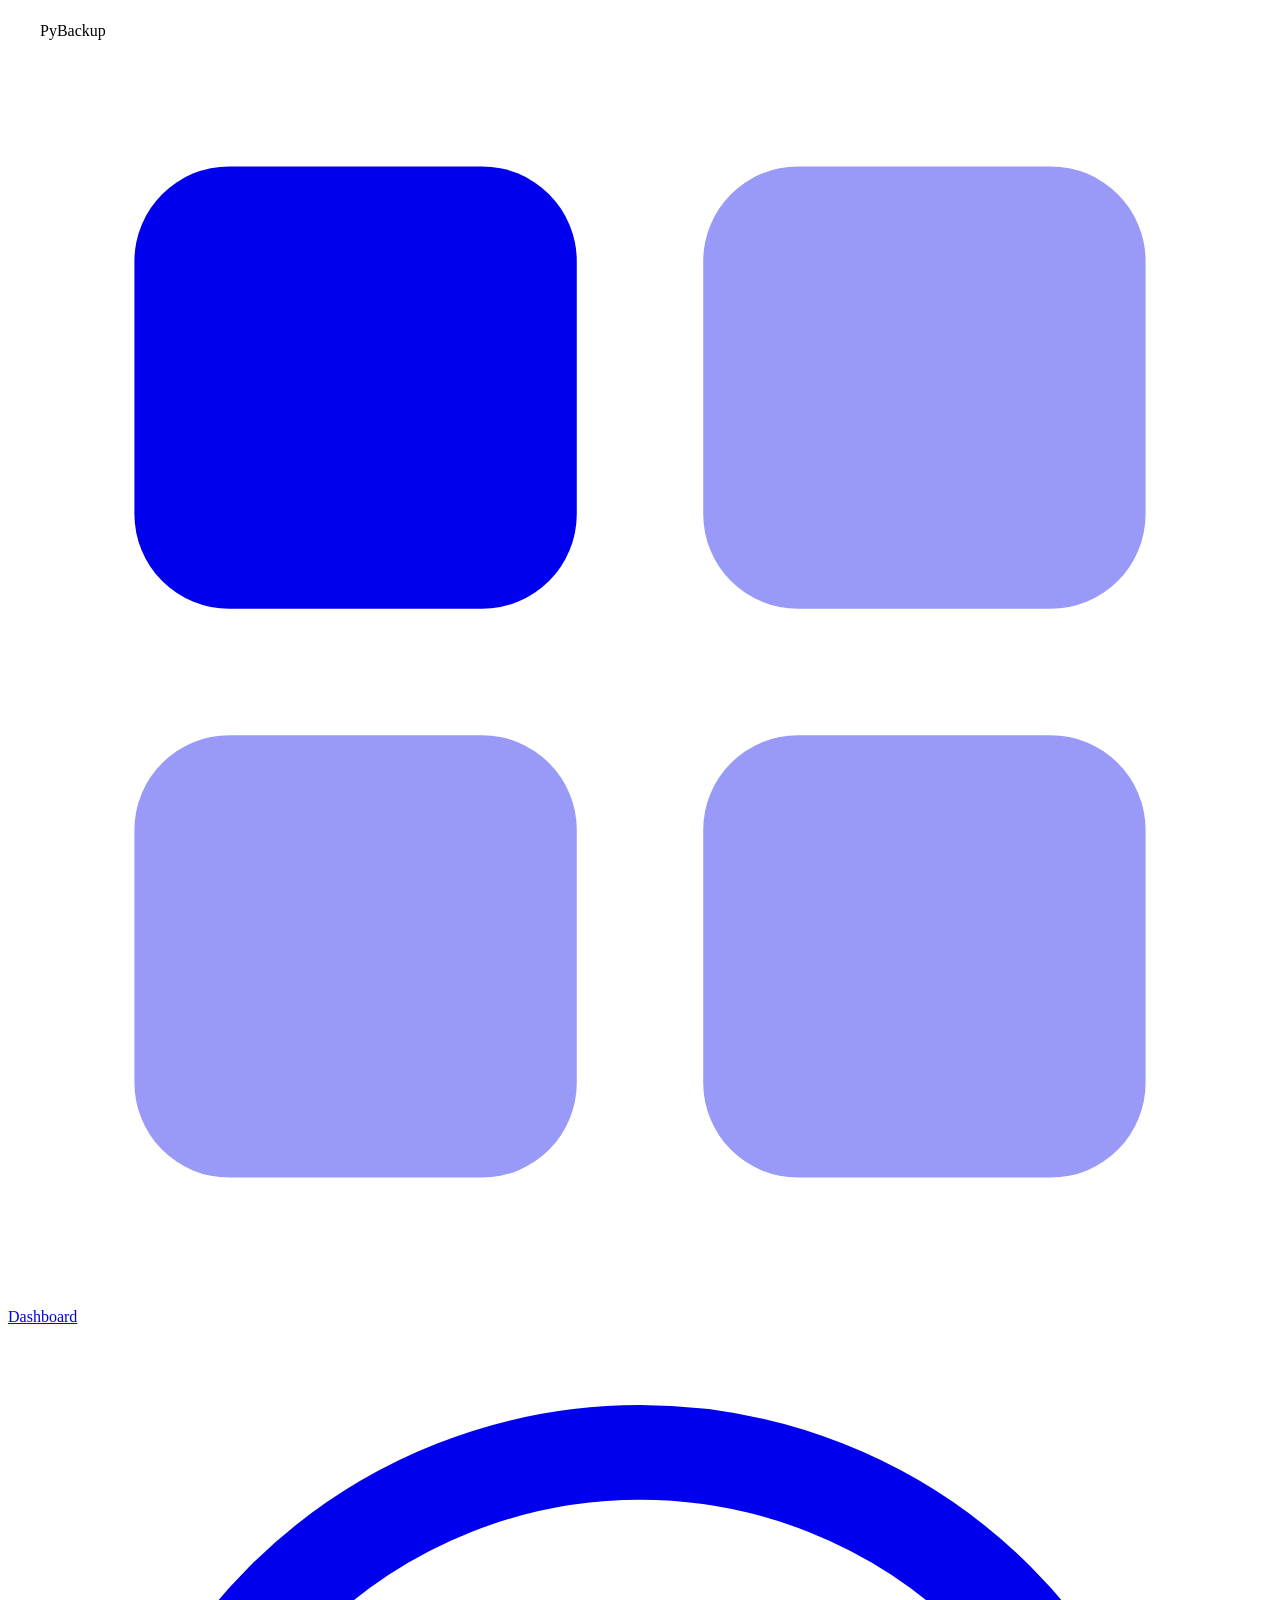
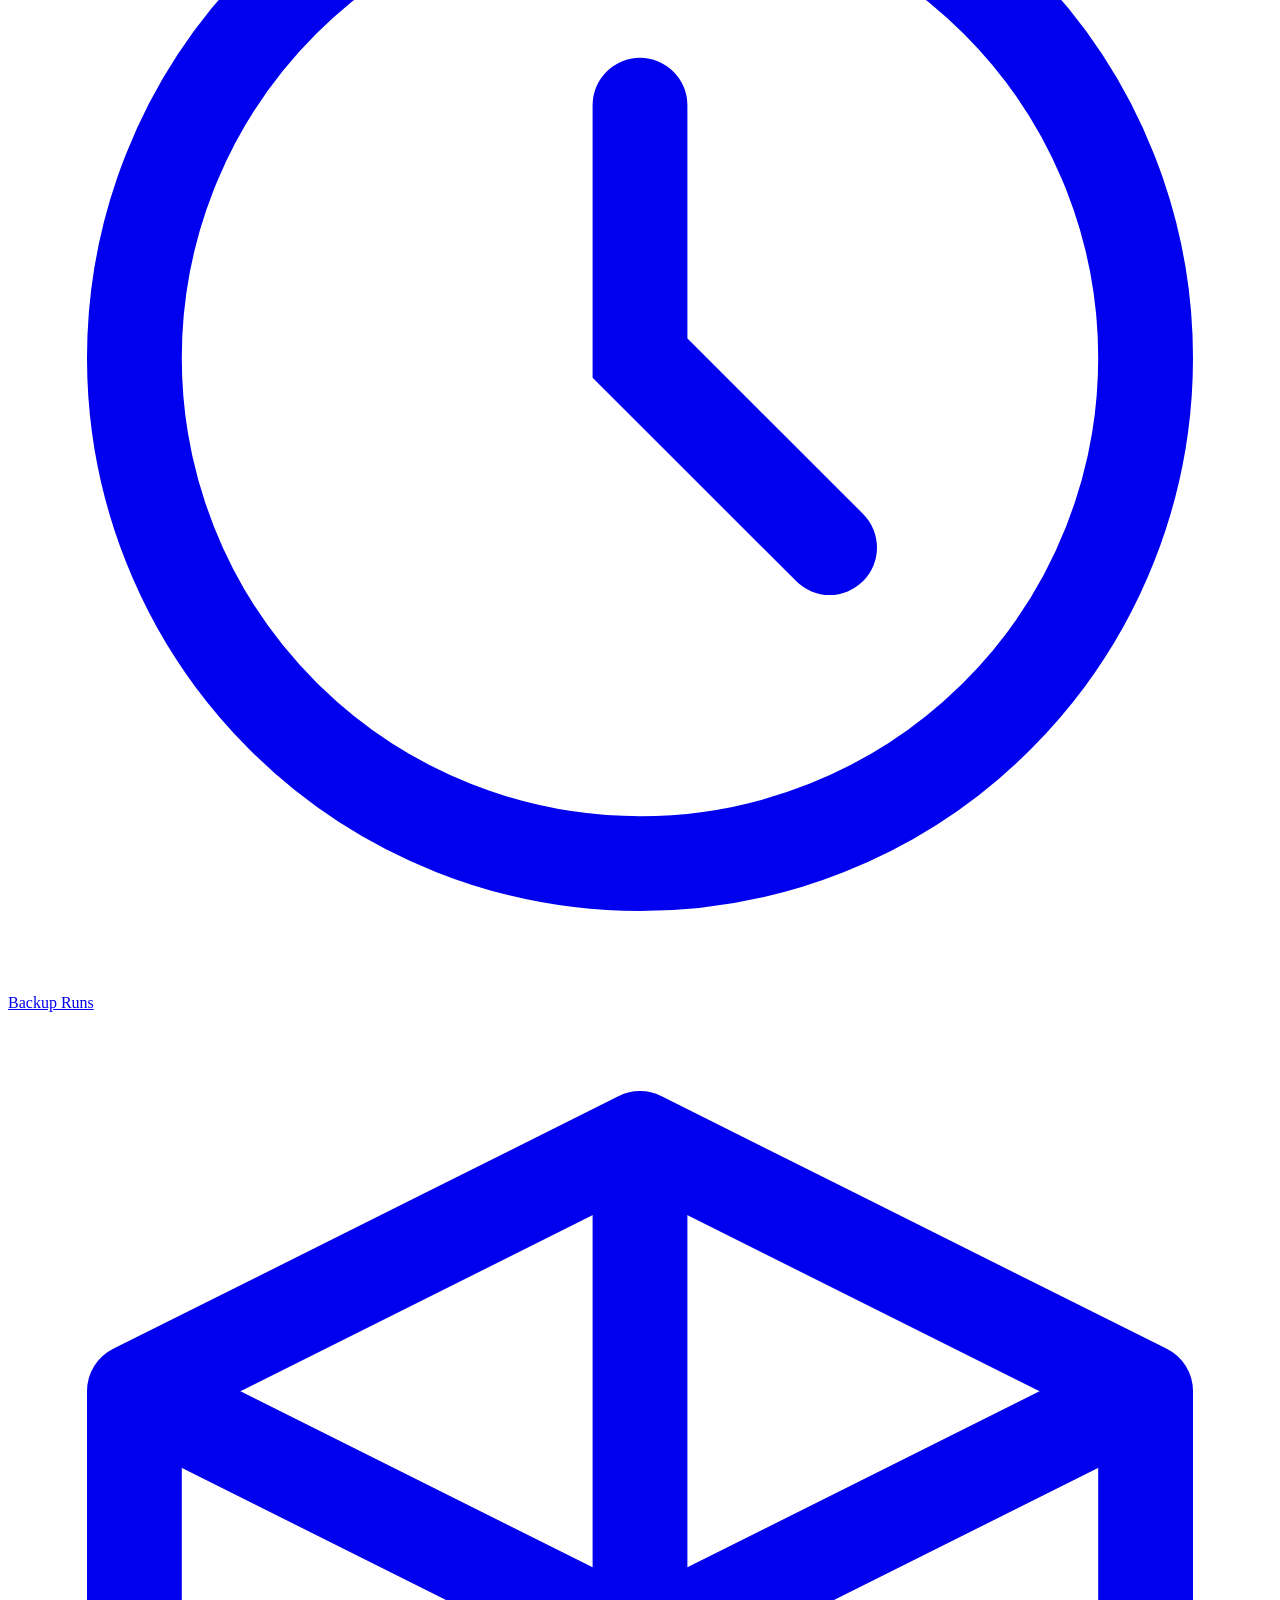
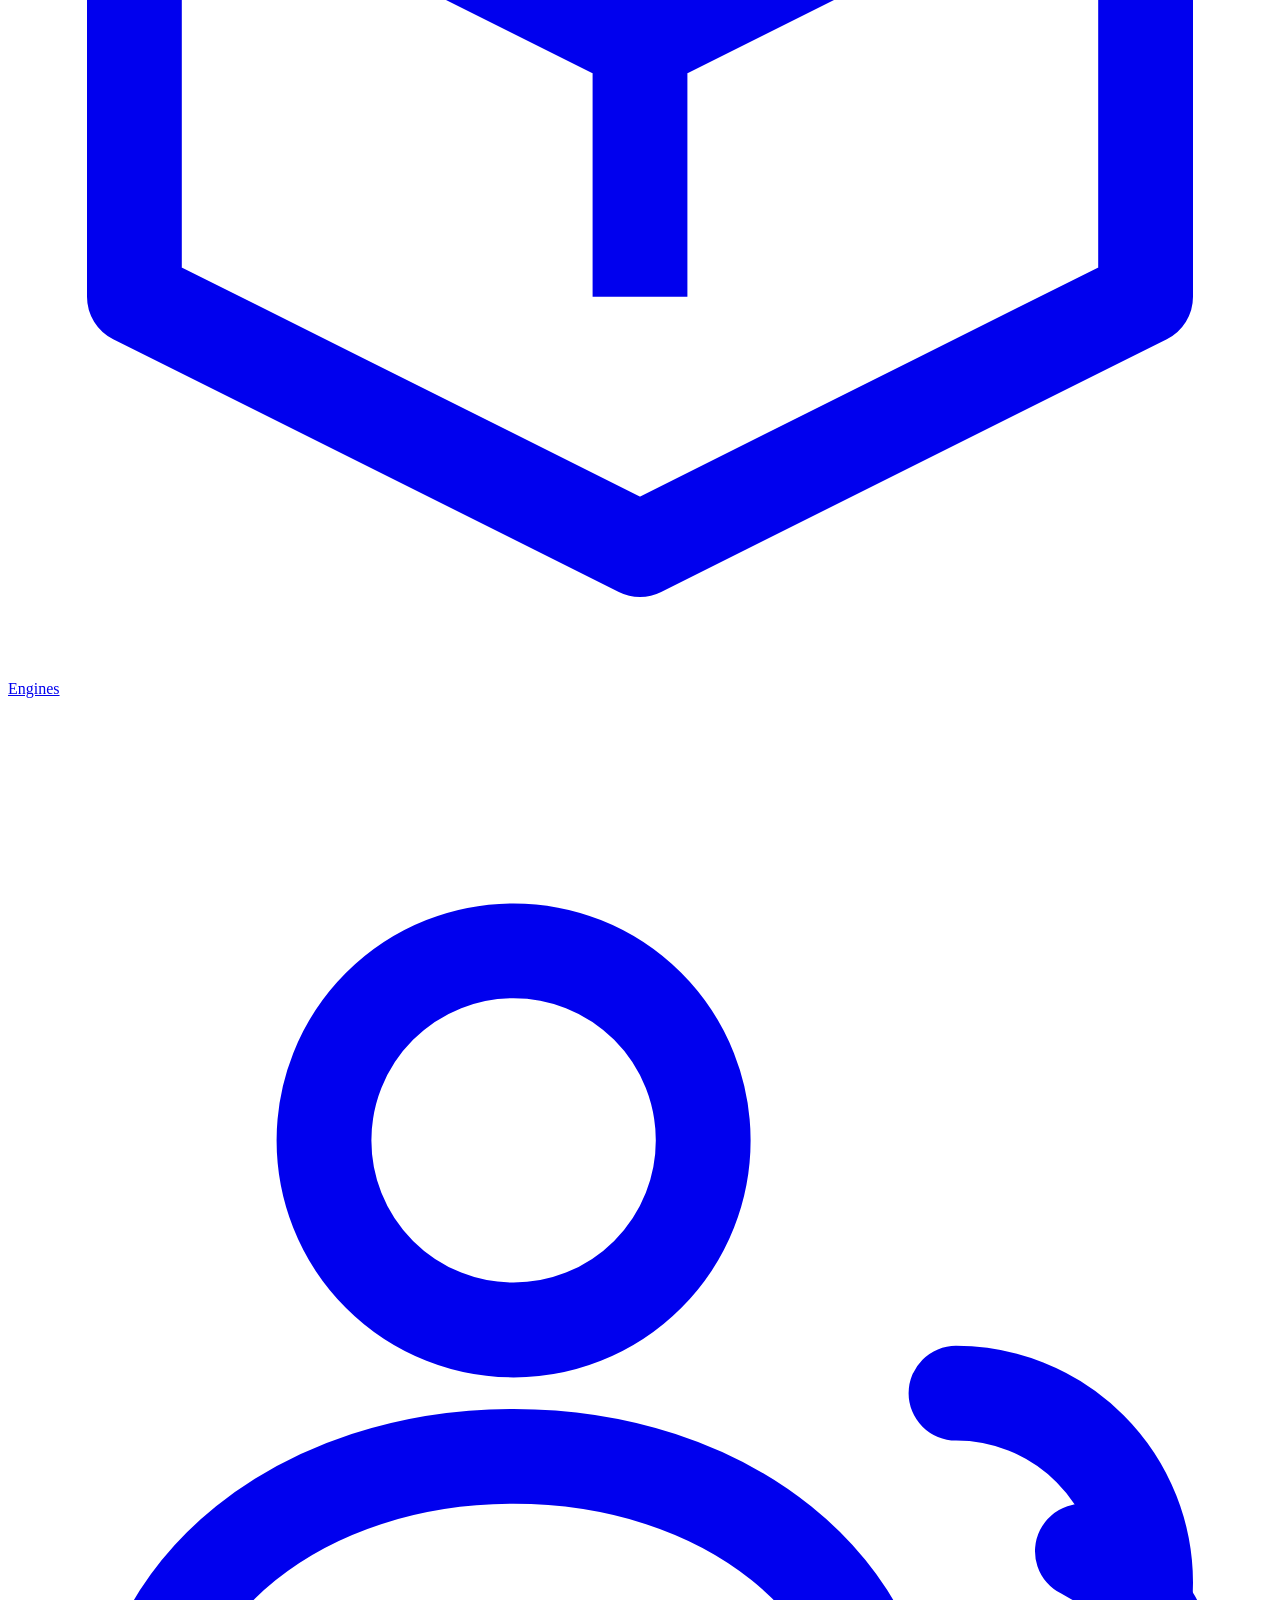
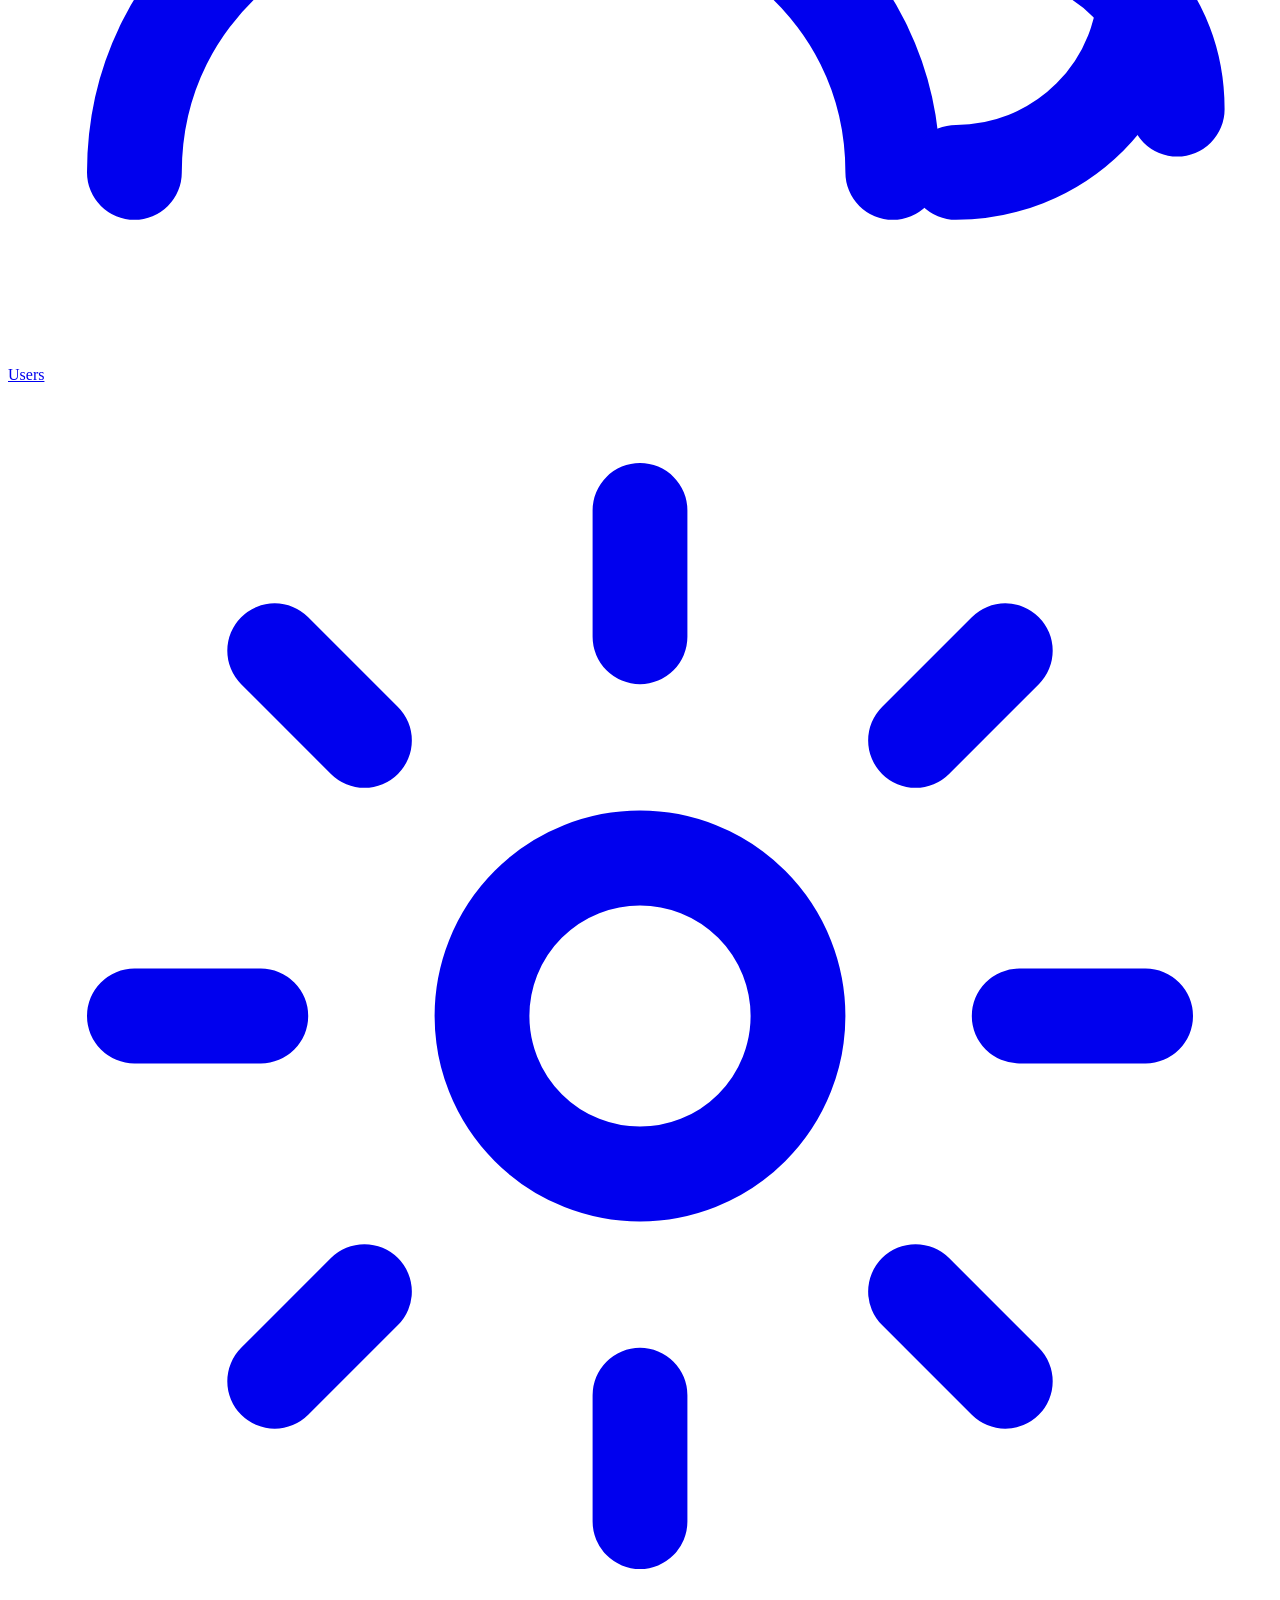
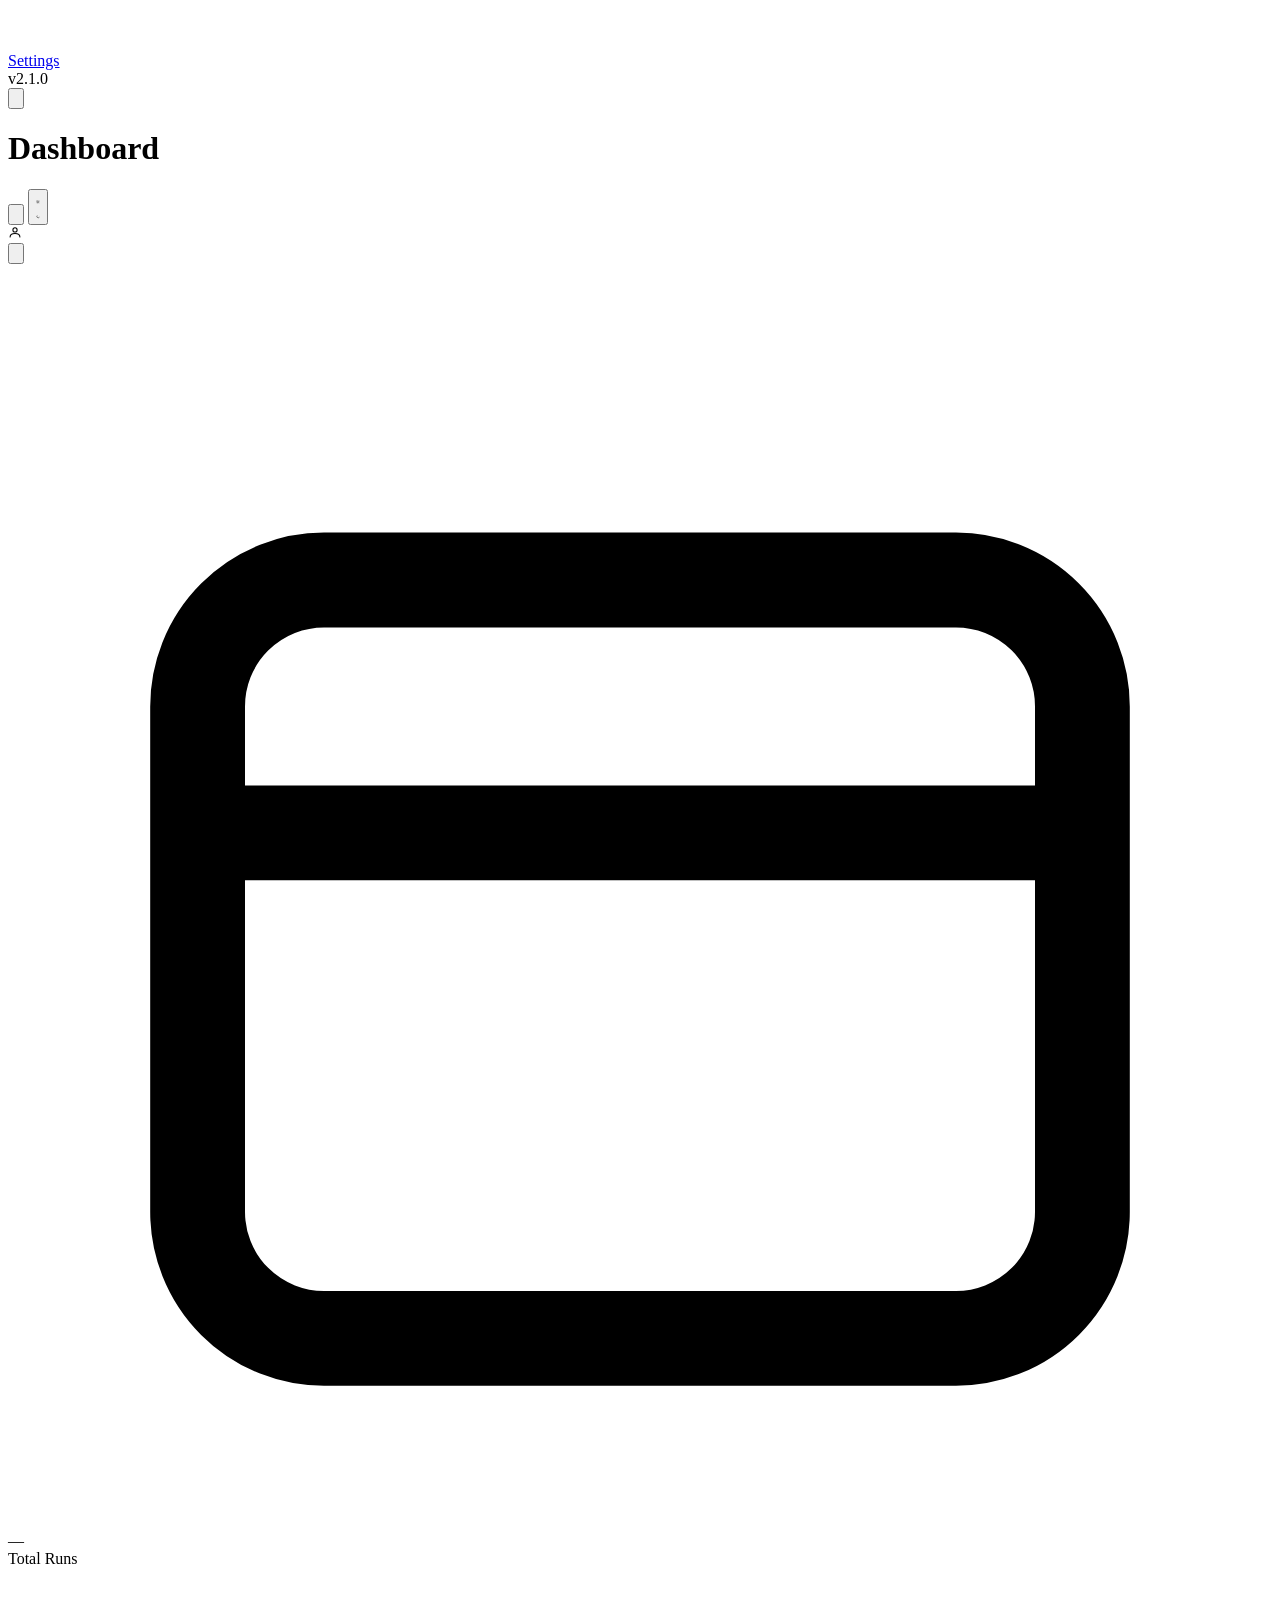
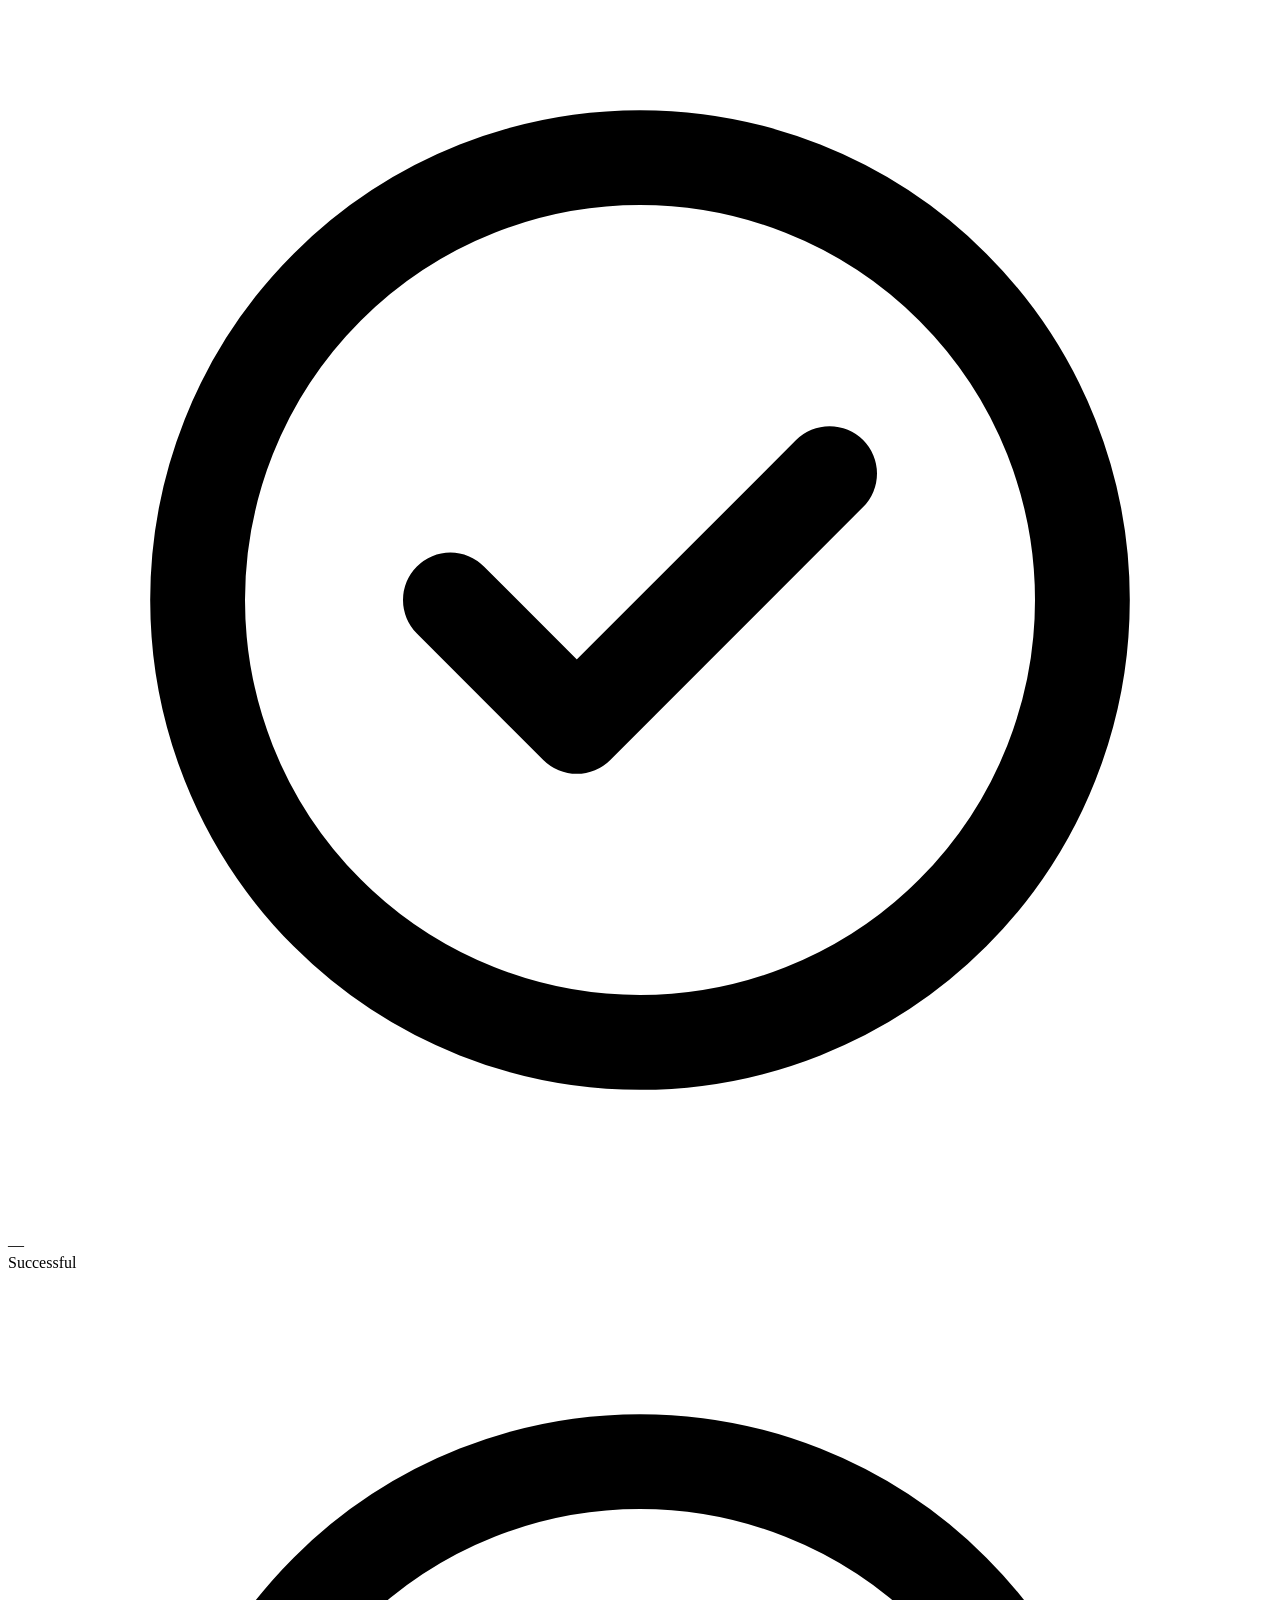
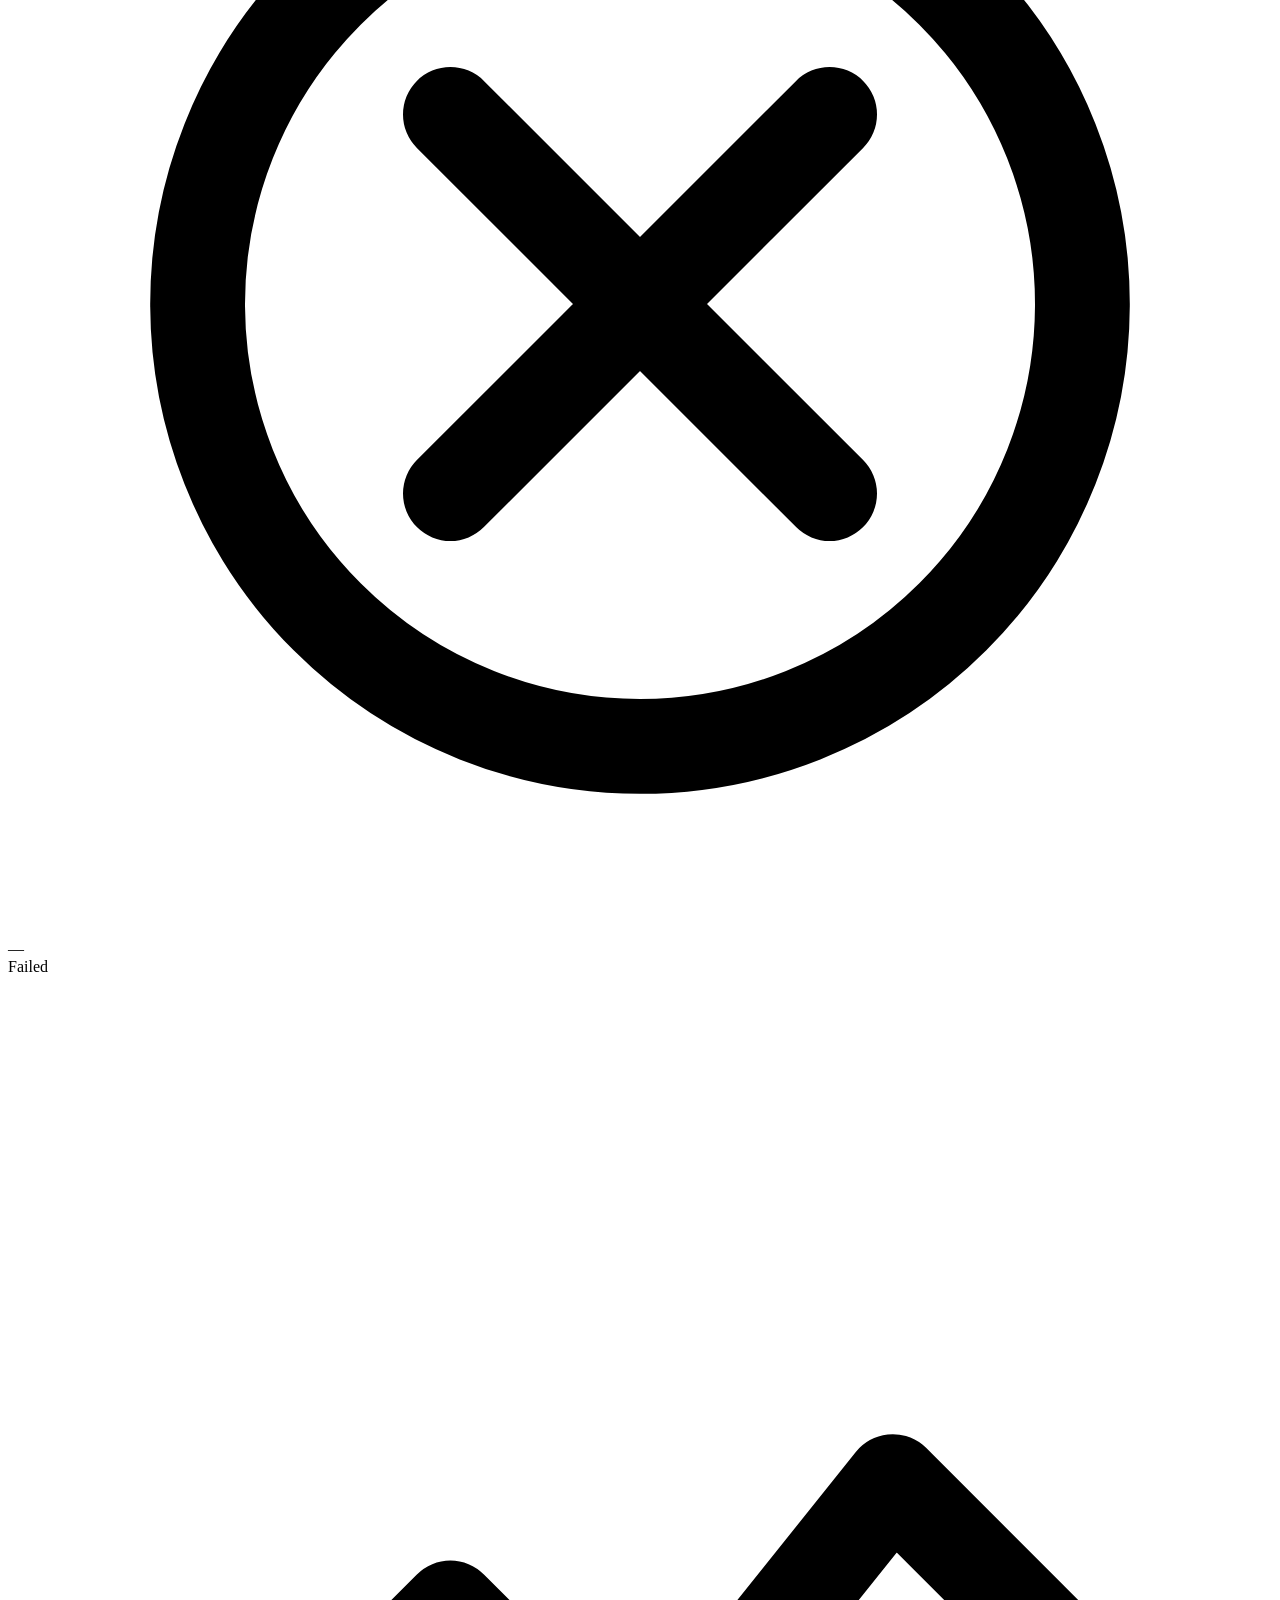
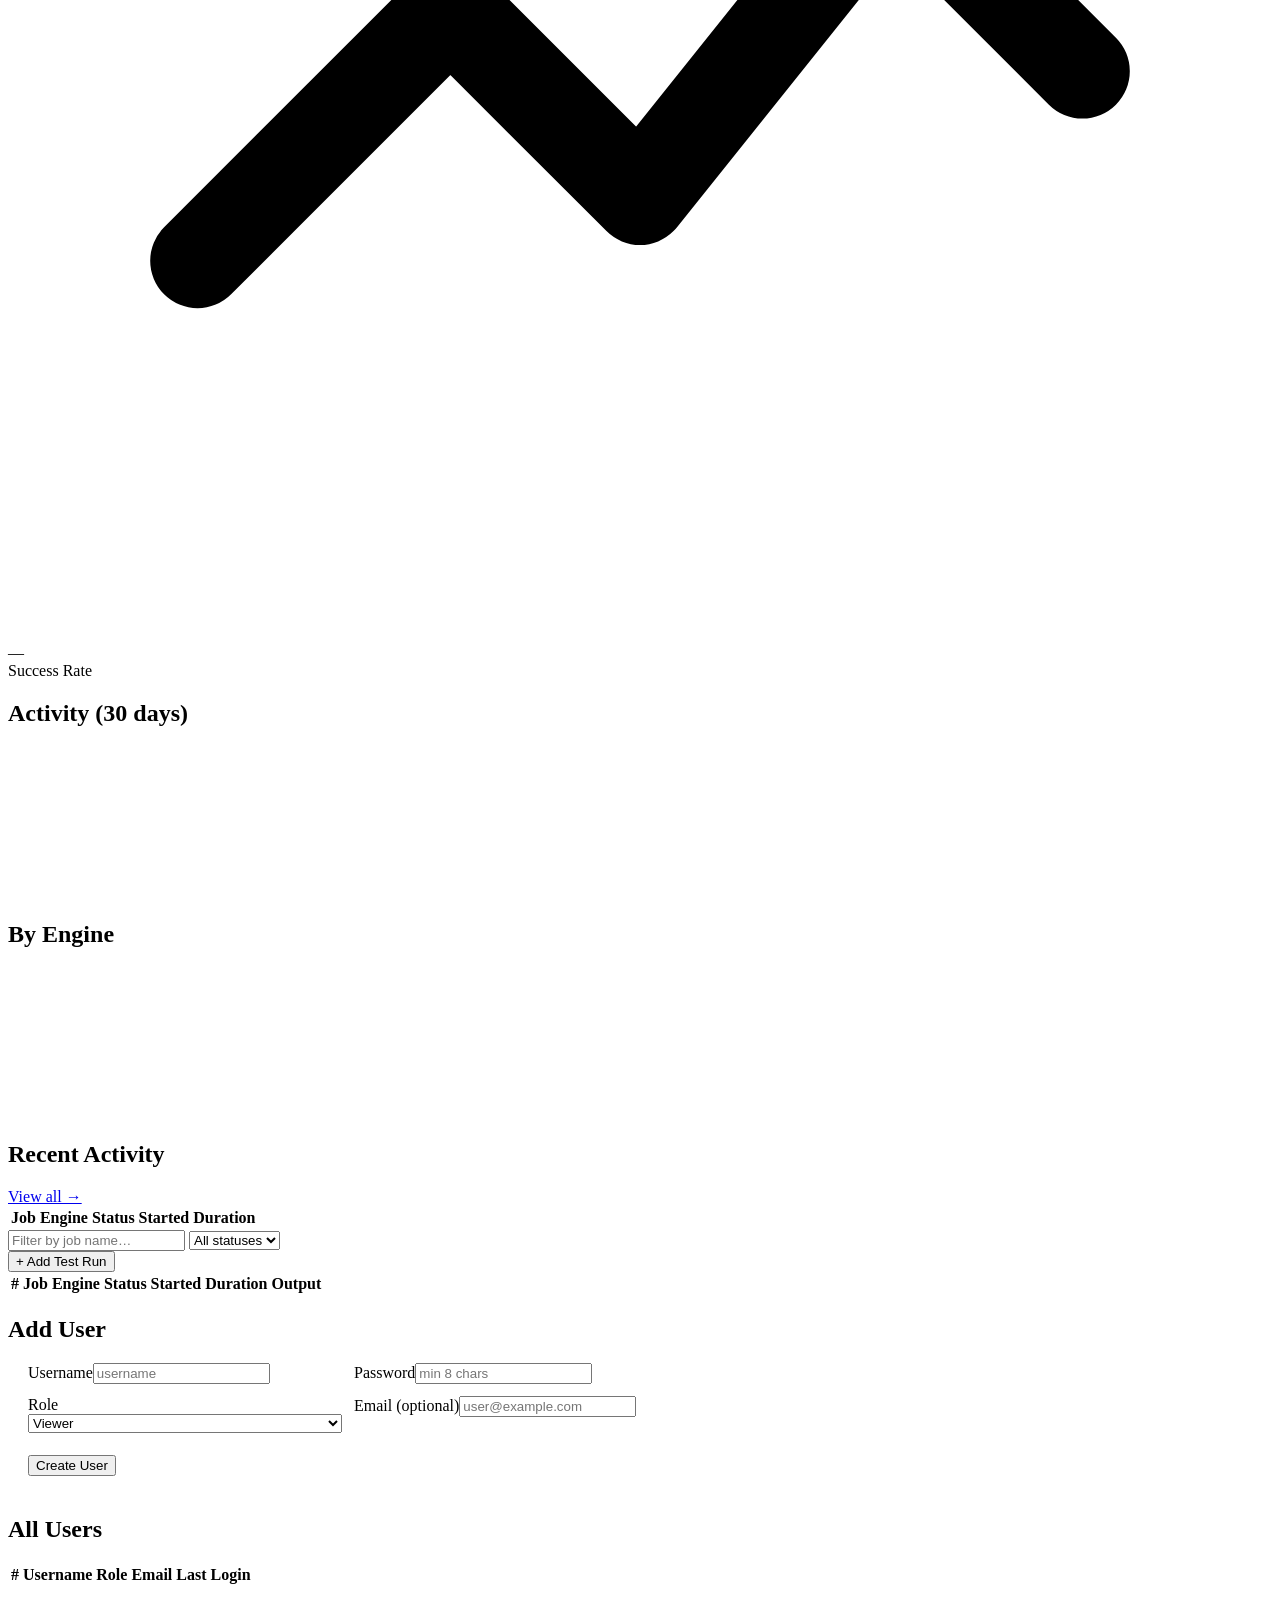
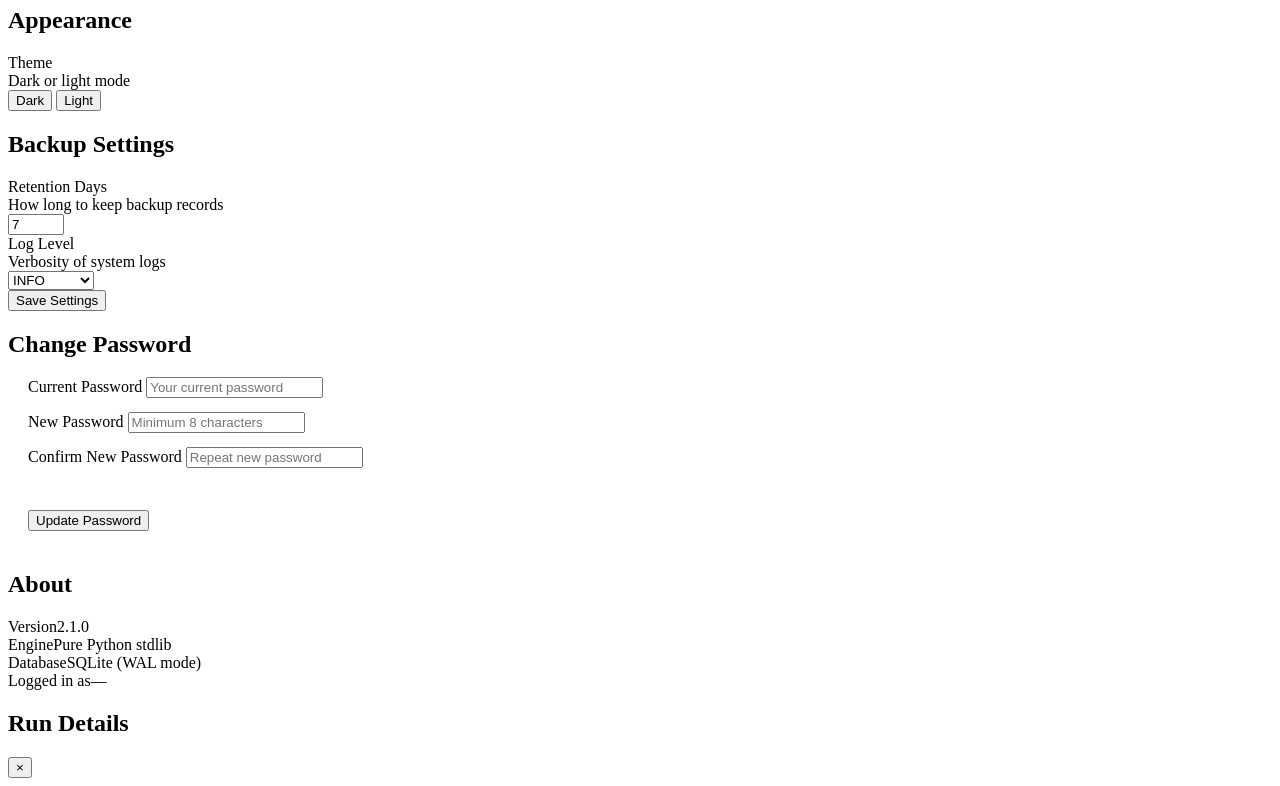
==== commit 48401018: "Bump version to 2.1.0 and update author email" ====
--- a/pybackup/static/index.html
+++ b/pybackup/static/index.html
@@ -42,7 +42,7 @@
     </a>
   </nav>
   <div class="sidebar-footer">
-    <span class="version-badge">v2.0.0</span>
+    <span class="version-badge">v2.1.0</span>
   </div>
 </aside>
 
@@ -213,7 +213,7 @@
     <div class="panel settings-panel">
       <div class="panel-header"><h2>About</h2></div>
       <div class="about-grid">
-        <div class="about-item"><span class="about-key">Version</span><span class="about-val">2.0.0</span></div>
+        <div class="about-item"><span class="about-key">Version</span><span class="about-val">2.1.0</span></div>
         <div class="about-item"><span class="about-key">Engine</span><span class="about-val">Pure Python stdlib</span></div>
         <div class="about-item"><span class="about-key">Database</span><span class="about-val">SQLite (WAL mode)</span></div>
         <div class="about-item"><span class="about-key">Logged in as</span><span class="about-val" id="currentUserInfo">—</span></div>
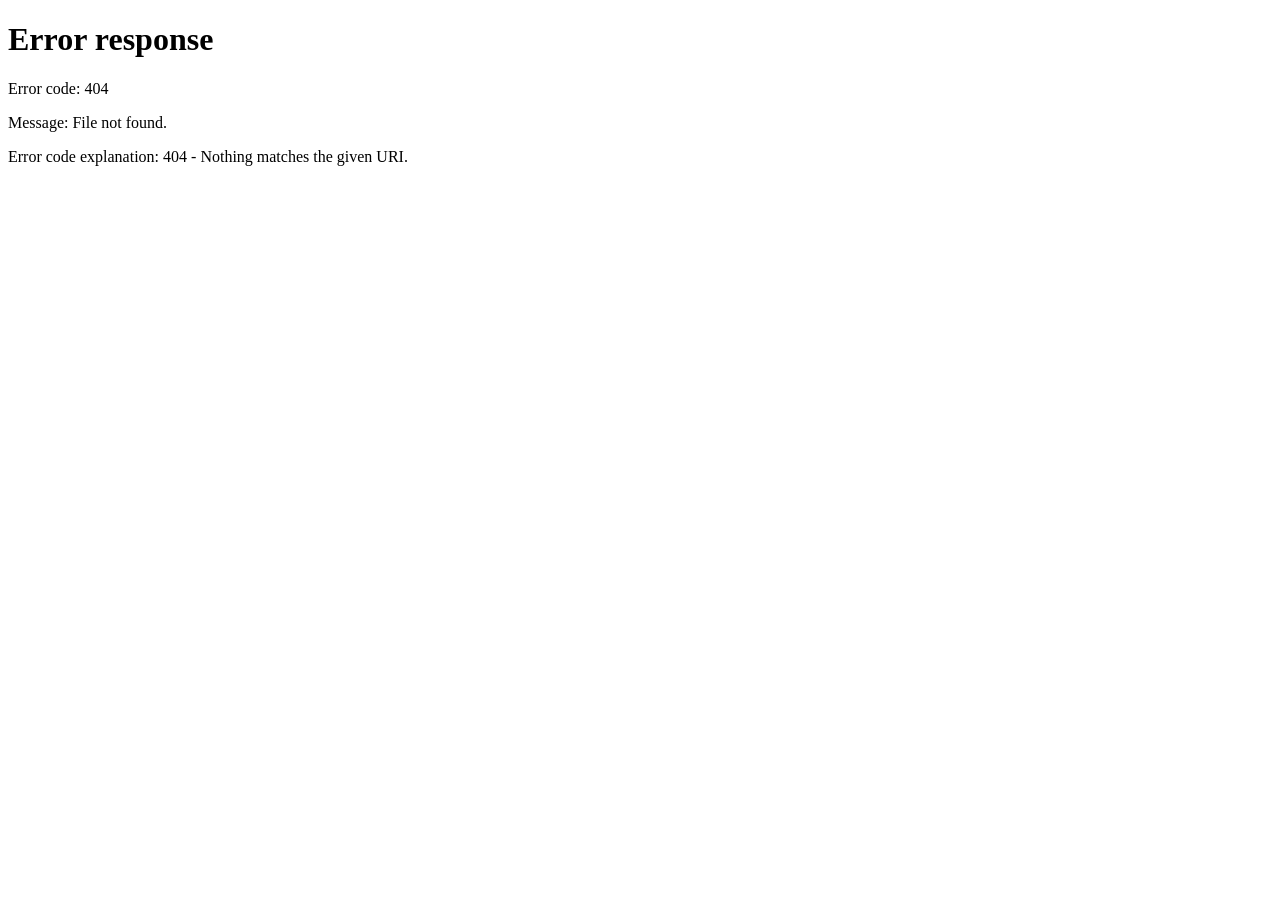
==== commit d46e1dca: "Fix Redirect Issue" ====
--- a/pybackup/static/index.html
+++ b/pybackup/static/index.html
@@ -8,6 +8,11 @@
   <link rel="preconnect" href="https://fonts.gstatic.com" crossorigin/>
   <link href="https://fonts.googleapis.com/css2?family=Space+Grotesk:wght@400;500;600;700&family=Inter:wght@300;400;500;600&display=swap" rel="stylesheet"/>
   <link rel="stylesheet" href="/css/app.css"/>
+  <script>
+    if (!localStorage.getItem('pb-session') && window.location.pathname !== '/login.html') {
+      window.location.replace('/login.html');
+    }
+  </script>
 </head>
 <body>
 
